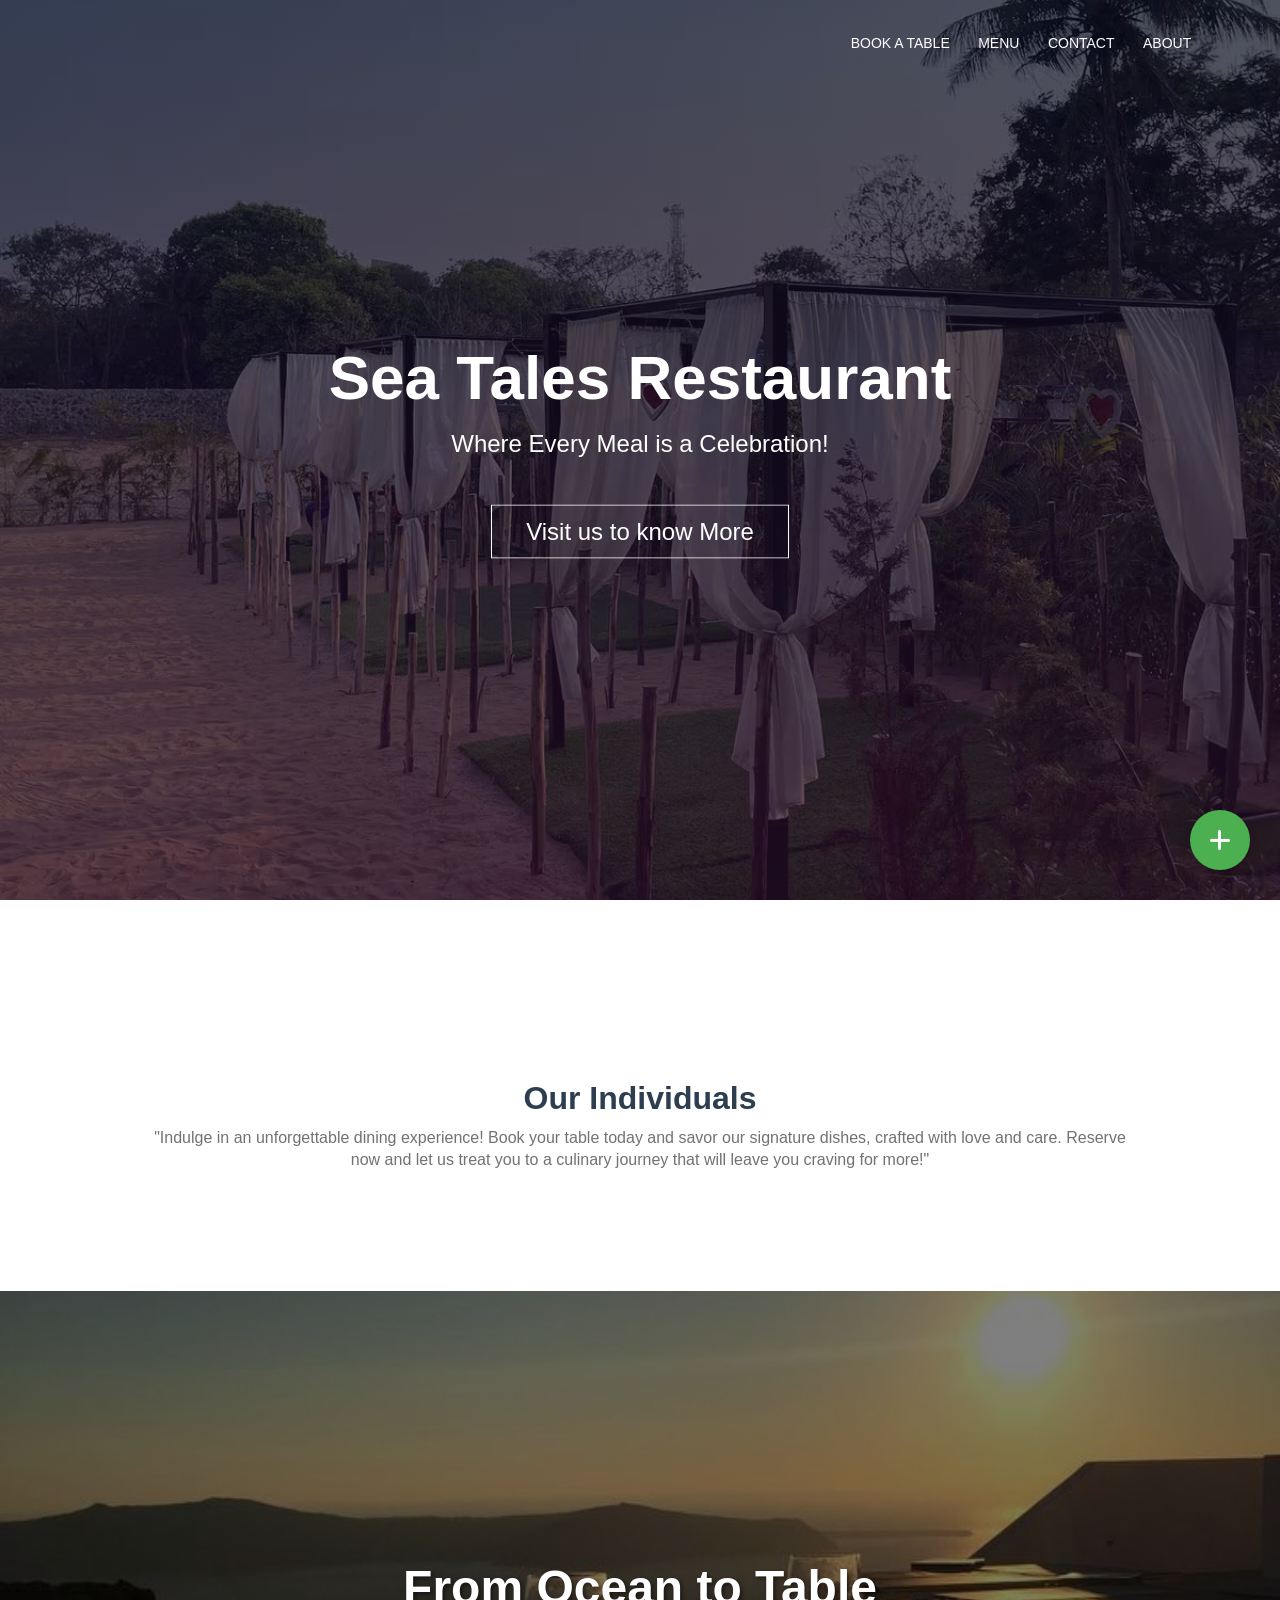
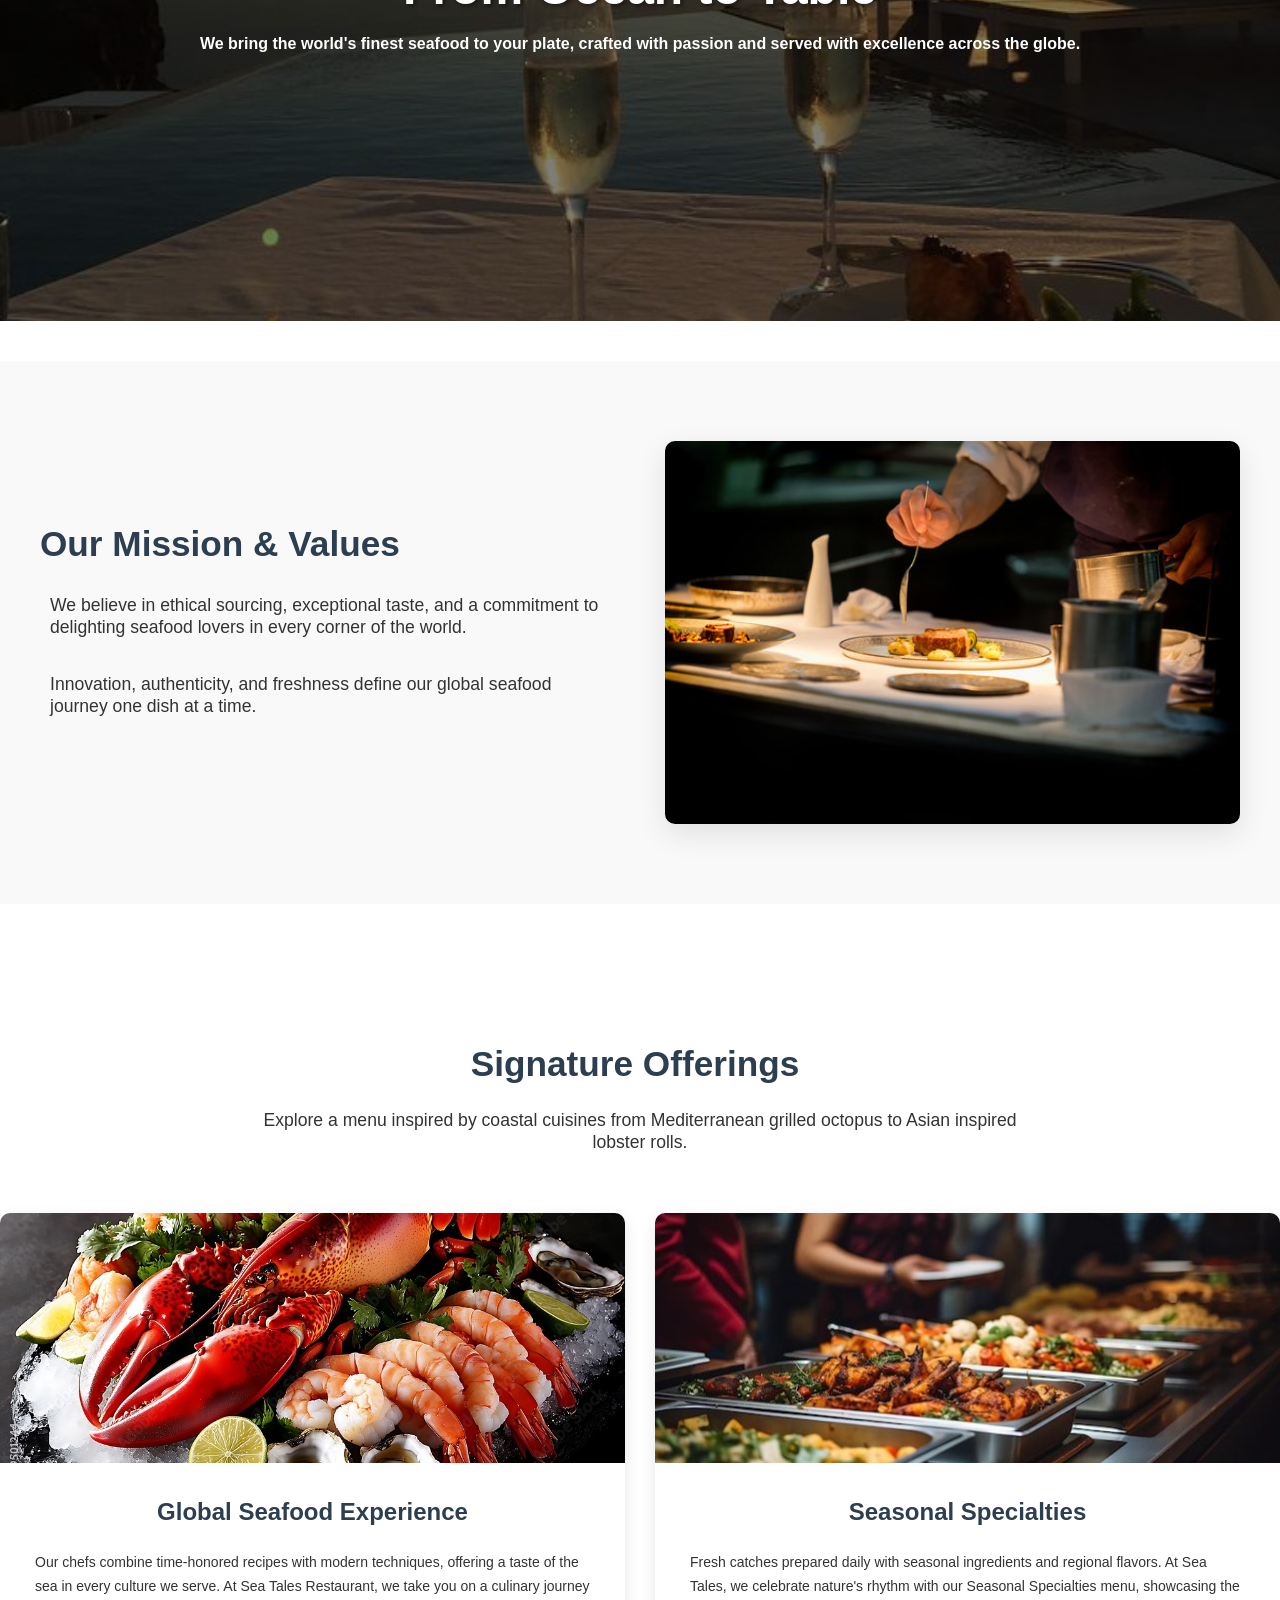
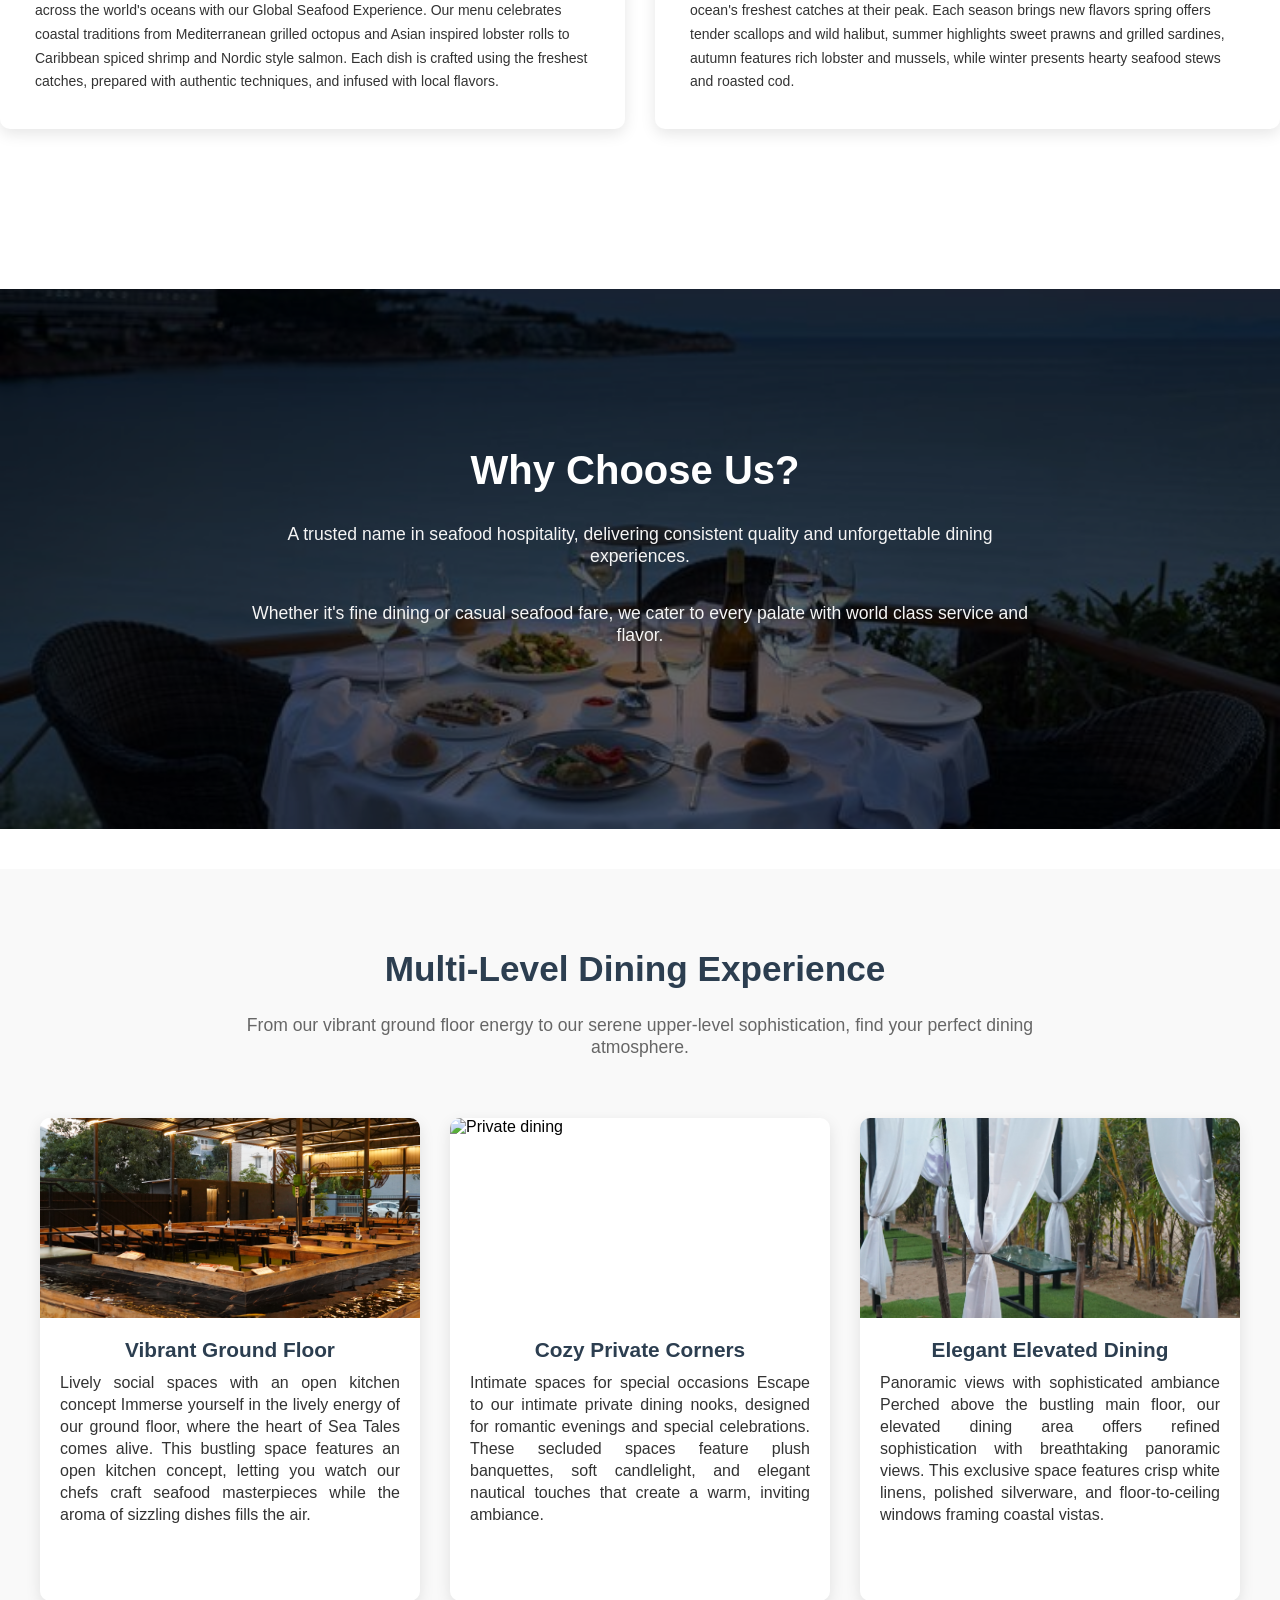
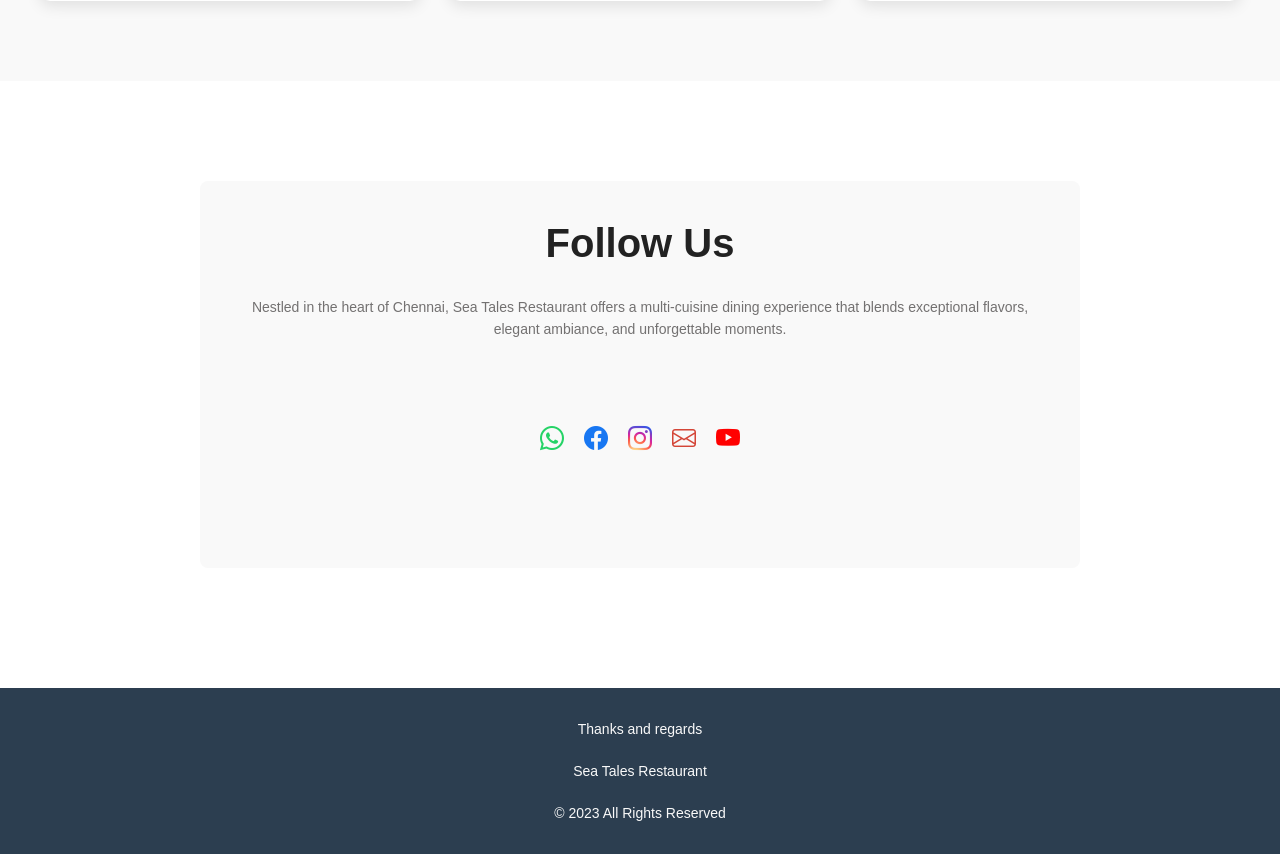
==== index.html @ 7fbe94d5 "Initial commit" ====
<!DOCTYPE html>
<html>

<head>
    <meta charset="UTF-8">
    <meta name="viewport" content="width=device-width, initial-scale=1.0">
    <meta name="Description" content="WE are providing a ">
    <title>Welcome to - Sea Tales Restaurant </title>
    <link rel="icon" href="images/logo.png">
    <link rel="stylesheet" href="style.css/style.css">
    <link rel="preconnect" href="https://fonts.googleapis.com">
    <link rel="preconnect" href="https://fonts.gstatic.com" crossorigin>
    <link rel="stylesheet" href="https://cdnjs.cloudflare.com/ajax/libs/font-awesome/6.4.0/css/all.min.css">
    <link
        href="https://fonts.googleapis.com/css2?family=Poppins:ital,wght@0,100;0,200;0,300;0,400;0,500;0,600;0,700;0,800;0,900;1,100;1,200;1,300;1,400;1,500;1,600;1,700;1,800;1,900&display=swap"
        rel="stylesheet">
    <link rel="stylesheet" href="https://cdn.jsdelivr.net/npm/bootstrap-icons@1.11.3/font/bootstrap-icons.min.css">

<style>
body {
    font-family: sans-serif;
    scroll-behavior: smooth;
    overflow-x: hidden;
    margin: 0;
    padding: 0;
}
.foot p {
    color: #f9f9f9;
}
.tester h1 {
    font-size: 2rem;
    color: #2c3e50;
}
.tester p {
    font-size: 1em;
    margin-bottom: 50px;
}

/* Wave divider styles */
.wave-divider {
    width: 100%;
    overflow: hidden;
    line-height: 0;
    transform: rotate(180deg);
}

.wave-divider svg {
    position: relative;
    display: block;
    width: calc(100% + 1.3px);
    height: 50px;
}

.wave-divider .shape-fill {
    fill: #FFFFFF;
}

.wave-divider-top {
    transform: rotate(0deg);
}

.wave-divider-bottom {
    transform: rotate(180deg);
}

/* Different wave styles */
.wave-1 {
    height: 80px;
}

.wave-1 svg {
    height: 80px;
}

.wave-2 {
    height: 60px;
}

.wave-2 svg {
    height: 60px;
}

.wave-3 {
    height: 40px;
}

.wave-3 svg {
    height: 40px;
}

/* Animation Classes */
.fade-in {
    opacity: 0;
    transform: translateY(20px);
    transition: opacity 0.6s ease-out, transform 0.6s ease-out;
}

.fade-in.appear {
    opacity: 1;
    transform: translateY(0);
}

.slide-in-left {
    opacity: 0;
    transform: translateX(-30px);
    transition: opacity 0.6s ease-out, transform 0.6s ease-out;
}

.slide-in-left.appear {
    opacity: 1;
    transform: translateX(0);
}

.slide-in-right {
    opacity: 0;
    transform: translateX(30px);
    transition: opacity 0.6s ease-out, transform 0.6s ease-out;
}

.slide-in-right.appear {
    opacity: 1;
    transform: translateX(0);
}

.zoom-in {
    opacity: 0;
    transform: scale(0.95);
    transition: opacity 0.6s ease-out, transform 0.6s ease-out;
}

.zoom-in.appear {
    opacity: 1;
    transform: scale(1);
}

/* Header Animation */
.text-box h1 {
    animation: fadeInDown 1s ease-out both;
}

.text-box p {
    animation: fadeInUp 1s ease-out 0.3s both;
}

.text-box .hero-btn {
    animation: fadeInUp 1s ease-out 0.6s both;
}

@keyframes fadeInDown {
    from {
        opacity: 0;
        transform: translateY(-30px);
    }
    to {
        opacity: 1;
        transform: translateY(0);
    }
}

@keyframes fadeInUp {
    from {
        opacity: 0;
        transform: translateY(30px);
    }
    to {
        opacity: 1;
        transform: translateY(0);
    }
}

/* Hover Effects */
.hero-btn {
    transition: all 0.3s ease;
}

.hero-btn:hover {
    transform: translateY(-3px);
    box-shadow: 0 10px 20px rgba(0,0,0,0.2);
}

.icon-container a i {
    transition: all 0.3s ease;
}

.icon-container a:hover i {
    transform: scale(1.2) translateY(-5px);
}

.level-card {
    transition: all 0.3s ease;
}

.level-card:hover {
    transform: translateY(-10px);
    box-shadow: 0 15px 30px rgba(0,0,0,0.1);
}

.signature-item {
    transition: all 0.3s ease;
}

.signature-item:hover {
    transform: scale(1.02);
}

/* FAB Button Animation */
.fab {
    animation: pulse 2s infinite;
}

@keyframes pulse {
    0% {
        transform: scale(1);
    }
    50% {
        transform: scale(1.1);
    }
    100% {
        transform: scale(1);
    }
}

/* Popup Animation */
.popup-overlay {
    animation: fadeIn 0.3s ease-out;
}

.popup-form {
    animation: slideInUp 0.4s ease-out;
}

@keyframes fadeIn {
    from { opacity: 0; }
    to { opacity: 1; }
}

@keyframes slideInUp {
    from {
        opacity: 0;
        transform: translateY(50px);
    }
    to {
        opacity: 1;
        transform: translateY(0);
    }
}

/* Navbar Animation */
.nav-links {
    transition: transform 0.4s ease-out;
}

/* Responsive Adjustments */
@media (max-width: 768px) {
    .fade-in, .slide-in-left, .slide-in-right, .zoom-in {
        transition: none;
        opacity: 1;
        transform: none;
    }
    
    .wave-divider, .wave-divider svg {
        height: 30px;
    }
}

</style>

</head>

<body>
    <section class="header">
        <nav>
            <a href="index.html"><img src="" alt=""></a>
            <div class="nav-links" id="navLinks">
                <div class="closebar" onclick="hideMenu()">
                    <i class="bi bi-x close"></i>
                </div>
                <ul class="sidebar">
                    <li><a href="./pakages.php">BOOK A TABLE</a></li>
                    <li><a href="./restuarant.html">MENU</a></li>
                    <li><a href="./contact.php">CONTACT</a></li>
                    <li><a href="./about.html">ABOUT</a></li>
                </ul>
            </div>
            <div class="hambar" onclick="showMenu()">
                <i class="bi bi-list ham"></i>
            </div>
        </nav>

        <div class="text-box">
            <h1>Sea Tales Restaurant</h1>
            <p>Where Every Meal is a Celebration!</p>
            <a href="./dining.html" class="hero-btn">Visit us to know More</a>
        </div>
    </section>

    <!-- Wave divider -->
    <div class="wave-divider wave-1">
        <svg data-name="Layer 1" xmlns="http://www.w3.org/2000/svg" viewBox="0 0 1200 120" preserveAspectRatio="none">
            <path d="M321.39,56.44c58-10.79,114.16-30.13,172-41.86,82.39-16.72,168.19-17.73,250.45-.39C823.78,31,906.67,72,985.66,92.83c70.05,18.48,146.53,26.09,214.34,3V0H0V27.35A600.21,600.21,0,0,0,321.39,56.44Z" class="shape-fill"></path>
        </svg>
    </div>

    <!-- ----------testimonials------- -->
    <section class="testimonials">
        <center>
            <div class="tester fade-in">
                <h1>Our Individuals</h1>
                <p>"Indulge in an unforgettable dining experience! Book your table today and savor our signature dishes,
                    crafted with love and care. Reserve now and let us treat you to a culinary journey that will leave you
                    craving for more!"</p>
            </div>
        </center>
    </section>

    <!-- Wave divider -->
    <div class="wave-divider wave-2 wave-divider-bottom">
        <svg data-name="Layer 1" xmlns="http://www.w3.org/2000/svg" viewBox="0 0 1200 120" preserveAspectRatio="none">
            <path d="M321.39,56.44c58-10.79,114.16-30.13,172-41.86,82.39-16.72,168.19-17.73,250.45-.39C823.78,31,906.67,72,985.66,92.83c70.05,18.48,146.53,26.09,214.34,3V0H0V27.35A600.21,600.21,0,0,0,321.39,56.44Z" class="shape-fill"></path>
        </svg>
    </div>

    <!-- Hero Section -->
    <section class="hero-section">
        <div class="hero-image zoom-in" style="background-image: url('./images/tabel1.jpg');">
            <div class="hero-overlay">
                <h1>From Ocean to Table</h1>
                <h4>We bring the world's finest seafood to your plate, crafted with passion and served with excellence
                    across the globe.</h4>
            </div>
        </div>
    </section>

    <!-- Wave divider -->
    <div class="wave-divider wave-3">
        <svg data-name="Layer 1" xmlns="http://www.w3.org/2000/svg" viewBox="0 0 1200 120" preserveAspectRatio="none">
            <path d="M0,0V46.29c47.79,22.2,103.59,32.17,158,28,70.36-5.37,136.33-33.31,206.8-37.5C438.64,32.43,512.34,53.67,583,72.05c69.27,18,138.3,24.88,209.4,13.08,36.15-6,69.85-17.84,104.45-29.34C989.49,25,1113-14.29,1200,52.47V0Z" opacity=".25" class="shape-fill"></path>
            <path d="M0,0V15.81C13,36.92,27.64,56.86,47.69,72.05,99.41,111.27,165,111,224.58,91.58c31.15-10.15,60.09-26.07,89.67-39.8,40.92-19,84.73-46,130.83-49.67,36.26-2.85,70.9,9.42,98.6,31.56,31.77,25.39,62.32,62,103.63,73,40.44,10.79,81.35-6.69,119.13-24.28s75.16-39,116.92-43.05c59.73-5.85,113.28,22.88,168.9,38.84,30.2,8.66,59,6.17,87.09-7.5,22.43-10.89,48-26.93,60.65-49.24V0Z" opacity=".5" class="shape-fill"></path>
            <path d="M0,0V5.63C149.93,59,314.09,71.32,475.83,42.57c43-7.64,84.23-20.12,127.61-26.46,59-8.63,112.48,12.24,165.56,35.4C827.93,77.22,886,95.24,951.2,90c86.53-7,172.46-45.71,248.8-84.81V0Z" class="shape-fill"></path>
        </svg>
    </div>

    <!-- Mission Section -->
    <section class="mission-section">
        <div class="container">
            <div class="mission-content slide-in-left">
                <h2>Our Mission & Values</h2>
                <p>We believe in ethical sourcing, exceptional taste, and a commitment to delighting seafood lovers in
                    every corner of the world.</p>
                <p>Innovation, authenticity, and freshness define our global seafood journey one dish at a time.</p>
            </div>
            <div class="mission-image slide-in-right">
                <img src="./images/chef.jpg" alt="Our chefs preparing seafood">
            </div>
        </div>
    </section>

    <!-- Wave divider -->
    <div class="wave-divider wave-2 wave-divider-bottom">
        <svg data-name="Layer 1" xmlns="http://www.w3.org/2000/svg" viewBox="0 0 1200 120" preserveAspectRatio="none">
            <path d="M985.66,92.83C906.67,72,823.78,31,743.84,14.19c-82.26-17.34-168.06-16.33-250.45.39-57.84,11.73-114,31.07-172,41.86A600.21,600.21,0,0,1,0,27.35V120H1200V95.8C1132.19,118.92,1055.71,111.31,985.66,92.83Z" class="shape-fill"></path>
        </svg>
    </div>

    <!-- Signature Offerings -->
    <section class="signature-section">
        <div class="section-header fade-in">
            <h2>Signature Offerings</h2>
            <p>Explore a menu inspired by coastal cuisines from Mediterranean grilled octopus to Asian inspired lobster
                rolls.</p>
        </div>
        <div class="signature-grid">
            <div class="signature-item fade-in">
                <div class="food-image" style="background-image: url('./images/globalseafood.jpg');"></div>
                <div class="food-desc">
                    <h3>Global Seafood Experience</h3>
                    <p>Our chefs combine time-honored recipes with modern techniques, offering a taste of the sea in
                        every culture we serve.
                        At Sea Tales Restaurant, we take you on a culinary journey across the world's oceans with our
                        Global Seafood Experience. Our menu celebrates coastal traditions from Mediterranean grilled
                        octopus and Asian inspired lobster rolls to Caribbean spiced shrimp and Nordic style salmon.
                        Each dish is crafted using the freshest catches, prepared with authentic techniques, and infused
                        with local flavors.</p>
                </div>
            </div>
            <div class="signature-item fade-in">
                <div class="food-image" style="background-image: url('./images/sessionfood.jpeg');"></div>
                <div class="food-desc">
                    <h3>Seasonal Specialties</h3>
                    <p>Fresh catches prepared daily with seasonal ingredients and regional flavors.
                        At Sea Tales, we celebrate nature's rhythm with our Seasonal Specialties menu, showcasing the
                        ocean's freshest catches at their peak. Each season brings new flavors spring offers tender
                        scallops and wild halibut, summer highlights sweet prawns and grilled sardines, autumn features
                        rich lobster and mussels, while winter presents hearty seafood stews and roasted cod.</p>
                </div>
            </div>
        </div>
    </section>

    <!-- Wave divider -->
    <div class="wave-divider wave-1">
        <svg data-name="Layer 1" xmlns="http://www.w3.org/2000/svg" viewBox="0 0 1200 120" preserveAspectRatio="none">
            <path d="M0,0V46.29c47.79,22.2,103.59,32.17,158,28,70.36-5.37,136.33-33.31,206.8-37.5C438.64,32.43,512.34,53.67,583,72.05c69.27,18,138.3,24.88,209.4,13.08,36.15-6,69.85-17.84,104.45-29.34C989.49,25,1113-14.29,1200,52.47V0Z" opacity=".25" class="shape-fill"></path>
            <path d="M0,0V15.81C13,36.92,27.64,56.86,47.69,72.05,99.41,111.27,165,111,224.58,91.58c31.15-10.15,60.09-26.07,89.67-39.8,40.92-19,84.73-46,130.83-49.67,36.26-2.85,70.9,9.42,98.6,31.56,31.77,25.39,62.32,62,103.63,73,40.44,10.79,81.35-6.69,119.13-24.28s75.16-39,116.92-43.05c59.73-5.85,113.28,22.88,168.9,38.84,30.2,8.66,59,6.17,87.09-7.5,22.43-10.89,48-26.93,60.65-49.24V0Z" opacity=".5" class="shape-fill"></path>
            <path d="M0,0V5.63C149.93,59,314.09,71.32,475.83,42.57c43-7.64,84.23-20.12,127.61-26.46,59-8.63,112.48,12.24,165.56,35.4C827.93,77.22,886,95.24,951.2,90c86.53-7,172.46-45.71,248.8-84.81V0Z" class="shape-fill"></path>
        </svg>
    </div>

    <!-- Why Choose Us -->
    <section class="why-choose-us">
        <div class="choose-image zoom-in" style="background-image: url('./images/oceanview.jpg');">
            <div class="choose-overlay">
                <h2>Why Choose Us?</h2>
                <p>A trusted name in seafood hospitality, delivering consistent quality and unforgettable dining
                    experiences.</p>
                <p>Whether it's fine dining or casual seafood fare, we cater to every palate with world class service
                    and flavor.</p>
            </div>
        </div>
    </section>

    <!-- Wave divider -->
    <div class="wave-divider wave-3 wave-divider-bottom">
        <svg data-name="Layer 1" xmlns="http://www.w3.org/2000/svg" viewBox="0 0 1200 120" preserveAspectRatio="none">
            <path d="M321.39,56.44c58-10.79,114.16-30.13,172-41.86,82.39-16.72,168.19-17.73,250.45-.39C823.78,31,906.67,72,985.66,92.83c70.05,18.48,146.53,26.09,214.34,3V0H0V27.35A600.21,600.21,0,0,0,321.39,56.44Z" class="shape-fill"></path>
        </svg>
    </div>

    <!-- Multi-Level Appeal -->
    <section class="multi-level">
        <div class="container">
            <h2 class="fade-in">Multi-Level Dining Experience</h2>
            <p class="fade-in">From our vibrant ground floor energy to our serene upper-level sophistication, find your perfect dining
                atmosphere.</p>

            <div class="level-grid">
                <div class="level-card fade-in">
                    <img src="./images/DKP00049.JPG" alt="Ground floor dining">
                    <h3>Vibrant Ground Floor</h3>
                    <p>Lively social spaces with an open kitchen concept
                        Immerse yourself in the lively energy of our ground floor, where the heart of Sea Tales comes
                        alive. This bustling space features an open kitchen concept, letting you watch our chefs craft
                        seafood masterpieces while the aroma of sizzling dishes fills the air.</p>
                </div>
                <div class="level-card fade-in">
                    <img src="./images/DKP00024.JPG" alt="Private dining">
                    <h3>Cozy Private Corners</h3>
                    <p>Intimate spaces for special occasions Escape to our intimate private dining nooks, designed for
                        romantic evenings and special celebrations. These secluded spaces feature plush banquettes, soft
                        candlelight, and elegant nautical touches that create a warm, inviting ambiance.</p>
                </div>
                <div class="level-card fade-in">
                    <img src="./images/openspace.JPG" alt="open  dining">
                    <h3>Elegant Elevated Dining</h3>
                    <p>Panoramic views with sophisticated ambiance Perched above the bustling main floor, our elevated
                        dining area offers refined sophistication with breathtaking panoramic views. This exclusive
                        space features crisp white linens, polished silverware, and floor-to-ceiling windows framing
                        coastal vistas.</p>
                </div>
            </div>
        </div>
    </section>

    <!-- Wave divider -->
    <div class="wave-divider wave-2">
        <svg data-name="Layer 1" xmlns="http://www.w3.org/2000/svg" viewBox="0 0 1200 120" preserveAspectRatio="none">
            <path d="M0,0V46.29c47.79,22.2,103.59,32.17,158,28,70.36-5.37,136.33-33.31,206.8-37.5C438.64,32.43,512.34,53.67,583,72.05c69.27,18,138.3,24.88,209.4,13.08,36.15-6,69.85-17.84,104.45-29.34C989.49,25,1113-14.29,1200,52.47V0Z" opacity=".25" class="shape-fill"></path>
            <path d="M0,0V15.81C13,36.92,27.64,56.86,47.69,72.05,99.41,111.27,165,111,224.58,91.58c31.15-10.15,60.09-26.07,89.67-39.8,40.92-19,84.73-46,130.83-49.67,36.26-2.85,70.9,9.42,98.6,31.56,31.77,25.39,62.32,62,103.63,73,40.44,10.79,81.35-6.69,119.13-24.28s75.16-39,116.92-43.05c59.73-5.85,113.28,22.88,168.9,38.84,30.2,8.66,59,6.17,87.09-7.5,22.43-10.89,48-26.93,60.65-49.24V0Z" opacity=".5" class="shape-fill"></path>
            <path d="M0,0V5.63C149.93,59,314.09,71.32,475.83,42.57c43-7.64,84.23-20.12,127.61-26.46,59-8.63,112.48,12.24,165.56,35.4C827.93,77.22,886,95.24,951.2,90c86.53-7,172.46-45.71,248.8-84.81V0Z" class="shape-fill"></path>
        </svg>
    </div>

    <section class="ABOUT">
        <center>
            <h1 class="fade-in">Follow Us</h1>
            <p class="fade-in">
                Nestled in the heart of Chennai, Sea Tales Restaurant offers a multi-cuisine dining experience that
                blends exceptional flavors, elegant ambiance, and unforgettable moments.
            </p>
        </center>
        <div class="bootstrap-icons">
            <div class="icon-container">
                <a href="https://wa.me/9043424243" target="_blank"> <i class="bi bi-whatsapp"></i></a>
                <a href="https://www.facebook.com/people/Sea-Tales-Restaurant/100089425352549/" target="_blank"> <i
                        class="bi bi-facebook"></i></a>
                <a href="https://www.instagram.com/sea_tales_restaurant?igsh=NTc4MTIwNjQ2YQ==" target="_blank"><i
                        class="bi bi-instagram"></i></a>
                <a href="seatalesrestaurant@gmail.com" target="_blank"> <i class="bi bi-envelope"></i></a>
                <a href="https://www.youtube.com/channel/UCD4HE02WWjtUpHycunIROyw" target="_blank"><i
                        class="bi bi-youtube"></i></a>
            </div>
        </div>
    </section>

    <!-- Wave divider -->
    <div class="wave-divider wave-1 wave-divider-bottom">
        <svg data-name="Layer 1" xmlns="http://www.w3.org/2000/svg" viewBox="0 0 1200 120" preserveAspectRatio="none">
            <path d="M985.66,92.83C906.67,72,823.78,31,743.84,14.19c-82.26-17.34-168.06-16.33-250.45.39-57.84,11.73-114,31.07-172,41.86A600.21,600.21,0,0,1,0,27.35V120H1200V95.8C1132.19,118.92,1055.71,111.31,985.66,92.83Z" class="shape-fill"></path>
        </svg>
    </div>

    <!-- ------popup display---- -->
    <button class="fab" id="fabBtn">
        <i class="fas fa-plus"></i>
    </button>

    <div class="popup-overlay" id="popupOverlay">
        <div class="popup-form">
            <span class="close-btn">&times;</span>
            <h2>Contact Us</h2>
            <form>
                <div class="form-group">
                    <label for="name">Name:</label>
                    <input type="text" id="name" required>
                </div>
                <div class="form-group">
                    <label for="email">Email:</label>
                    <input type="email" id="email" required>
                </div>
                <div class="form-group">
                    <label for="message">Message:</label>
                    <textarea id="message" rows="4" required></textarea>
                </div>
                <button type="submit" class="submit-btn">Submit</button>
            </form>
        </div>
    </div>

    <div class="foot">
        <footer>
            <p>Thanks and regards</p>
            <p>Sea Tales Restaurant</p>
            <p>© 2023 All Rights Reserved</p>
        </footer>
    </div>

    <!-- ------javaScript for Toggle Menu and Animations------->
    <script src="./html.js"></script>
    <script>
        // Intersection Observer for scroll animations
        const observerOptions = {
            threshold: 0.1
        };

        const observer = new IntersectionObserver((entries) => {
            entries.forEach(entry => {
                if (entry.isIntersecting) {
                    entry.target.classList.add('appear');
                    observer.unobserve(entry.target);
                }
            });
        }, observerOptions);

        // Observe all elements with animation classes
        document.querySelectorAll('.fade-in, .slide-in-left, .slide-in-right, .zoom-in').forEach(el => {
            observer.observe(el);
        });

        // FAB Button functionality
        const fabBtn = document.getElementById('fabBtn');
        const popupOverlay = document.getElementById('popupOverlay');
        const closeBtn = document.querySelector('.close-btn');

        fabBtn.addEventListener('click', () => {
            popupOverlay.style.display = 'flex';
        });

        closeBtn.addEventListener('click', () => {
            popupOverlay.style.display = 'none';
        });

        popupOverlay.addEventListener('click', (e) => {
            if (e.target === popupOverlay) {
                popupOverlay.style.display = 'none';
            }
        });

        // Toggle Menu functions
        function showMenu() {
            const navLinks = document.getElementById('navLinks');
            navLinks.style.transform = 'translateX(0)';
        }

        function hideMenu() {
            const navLinks = document.getElementById('navLinks');
            navLinks.style.transform = 'translateX(100%)';
        }
    </script>
</body>
</html>
---- style.css/style.css ----
* {
  margin: 0;
  padding: 0;
}
body {
  font-family: sans-serif;
}
.header {
  min-height: 100vh;
  width: 100%;
  background-image: linear-gradient(rgba(4, 9, 30, 0.7), rgba(39, 13, 42, 0.7)),
    url(images/front.png);
  background-position: center;
  background-size: cover;
  position: relative;
}

nav {
  display: flex;
  padding: 2% 6%;
  justify-content: space-between;
  align-items: center;
}
nav img {
  width: 150px;
}
.nav-links {
  flex: 1;
  text-align: right;
}
.nav-links ul li {
  list-style: none;
  display: inline-block;
  padding: 8px 12px;
  position: relative;
}
.nav-links ul li a {
  color: #fffdfd;
  text-decoration: none;
  font-size: 14px;
  font-weight: 500;
}
.nav-links ul li::after {
  content: "";
  width: 0%;
  height: 2px;
  background: #f44336;
  display: block;
  margin: auto;
  transition: 0.5s;
}
.nav-links ul li:hover::after {
  width: 100%;
}
.text-box {
  width: 90%;
  color: #fff;
  position: absolute;
  top: 50%;
  left: 50%;
  transform: translate(-50%, -50%);
  text-align: center;
}
.text-box h1 {
  font-size: 62px;
}
.text-box p {
  margin: 10px 0 40px;
  font-size: 24px;
  color: #fff;
}
.hero-btn {
  display: inline-block;
  text-decoration: none;
  color: #fff;
  border: 1px solid#fff;
  padding: 12px 34px;
  font-size: 24px;
  background: transparent;
  position: relative;
  cursor: pointer;
}
.hero-btn:hover {
  background: #f44336;
  transition: 1s;
}

nav .bi {
  display: none;
}

@media (max-width: 700px) {
  .text-box h1 {
    font-size: 35px;
  }

  /* .text-box a:hover {
    background-color: #f44336; */
  /* } */
  .nav-links ul li {
    display: block;
  }

  .nav-links {
    position: absolute;
    background: #f44336;
    height: 100vh;
    width: 200px;
    top: 0;
    right: -10px;
    text-align: left;
    z-index: 2;
    transition: right 0.5s ease-in-out;
  }
  nav .bi {
    display: block;
    color: #fff;
    margin: 10px;
    font-size: 22px;
    cursor: pointer;
  }
  .nav-links ul li {
    padding: 20px;
  }
  .closebar {
    width: 20px;
  }
  .close {
    transition: 0.1s;
    font-size: 30px;

    display: block;
    width: 100px;
  }

  .ham {
    display: block;
    color: #fff;
    margin: 20px;
    font-size: 25px;
    cursor: pointer;
    transition: 1s;
  }
  .hambar {
    display: block;

    transition: 3s ease-in-out;
  }
}

/* -------Restaurant------ */

.Restaurant {
  width: 80%;
  margin: auto;
  text-align: center;
  padding-top: 100px;
}
h1 {
  font-size: 36;
  font-weight: 600;
}
p {
  color: #737171;
  font-size: 14px;
  font-weight: 300;
  line-height: 22px;
  padding: 10px;
}
.row {
  margin-top: 5%;
  display: flex;
  justify-content: space-between;
}
.row1 {
  margin-top: 5%;
  display: flex;
  justify-content: center;
  gap: 35px;
}

.Restaurant-col {
  flex-basis: 31%;
  background: #dae9e2;
  border-radius: 10px;
  margin-bottom: 5%;
  padding: 20px 12px;
  box-sizing: border-box;
  transition: 0.5s;
}
h3 {
  text-align: center;
  font-weight: 600;
  margin: 10px 0;
}
.Restaurant-col:hover {
  box-shadow: 0 0 20px rgba(0, 0, 0, 2);
}
@media (max-width: 700px) {
  .row {
    flex-direction: column;
  }
  .row1 {
    flex-direction: column;
  }
}

/* ----------Menu------  */
.Menu {
  width: 80%;
  margin: auto;
  text-align: center;
  padding-top: 50px;
}
.row {
  margin-top: 5%;
  display: flex;
  justify-content: space-between;
}
.Menu-col-1 {
  flex-basis: 31%;
  background: #dae9e2;
  border-radius: 10px;
  margin-bottom: 5%;
  padding: 20px 12px;
  box-sizing: border-box;
  transition: 0.5s;
}
h3 {
  text-align: center;
  font-weight: 600;
  margin: 10px 0;
}
.Menu-col-1:hover {
  box-shadow: 0 0 20px rgba(0, 0, 0, 2);
}
.Menu-col {
  flex-basis: 26%;
  border-radius: 10px;
  margin-bottom: 30px;
  position: relative;
  overflow: hidden;
}

.Menu-col img {
  width: 100%;
  display: block;
}
.layer {
  background: transparent;
  height: 70%;
  width: 70%;
  gap: 40px;
  position: absolute;
  top: 0;
  left: 0;
  transition: 0.5s;
}

.layer h3 {
  width: 100%;
  font-weight: 500;
  color: #e4eff0af;
  font-size: 26px;
  bottom: 0;
  left: 50%;
  transform: translateX(-50%);
  position: absolute;
  opacity: 0;
}
.layer:hover h3 {
  bottom: 49%;
  opacity: 1;
}

/* ------testimonials---- */
.testimonials {
  width: 80%;
  margin: auto;
  padding-top: 100px;
}
.Container img {
  width: 400px;
  height: 550px;
}
.Container {
  display: flex;

  flex-wrap: wrap;
  flex-basis: 50%;
}
.Container div {
  width: 450px;
  color: black;
  margin: 15px auto;
}
div h2 {
  padding-right: 10px;
}
.div :hover {
  box-shadow: 0 0 20px rgba(0, 0, 0, 2);
}
.Container {
  flex-basis: 31%;
  background: #ebf1ee;
  border-radius: 10px;
  margin-bottom: 5%;
  padding: 20px 12px;
  box-sizing: border-box;
  transition: 0.5s;
}


/* -------about----- */

.sub-header {
  min-height: 50vh;
  width: 100%;
  background-image: linear-gradient(rgba(4, 9, 30, 0), rgba(108, 42, 42, 0)),
    url(images/abt123.jpg);
  background-position: center;
  background-size: cover;
  position: relative;
  text-align: center;
  color: #fff;
}
.Table-col img {
  width: 85%;
}
.sub-header h1 {
  margin: 100px;
}

/* ---------dining- */
.sub-header1 {
  min-height: 50vh;
  width: 100%;
  background-image: linear-gradient(
      rgba(30, 4, 4, 0.059),
      rgba(106, 34, 34, 0.322)
    ),
    url(images/fish.jpg);
  background-position: center;
  background-size: cover;
  position: relative;
}
.sub-header1 h1 {
  margin: 100px;
}

/* ---menu- */

.sub1-header {
  min-height: 50vh;
  width: 100%;
  background-image: linear-gradient(
      rgba(30, 41, 88, 0.363),
      rgba(215, 69, 69, 0.264)
    ),
    url(images/nonveg.jpg);
  background-position: center;
  background-size: cover;
  position: relative;
  text-align: center;
  color: #fff;
}
.sub1-header h1 {
  margin: 100px;
}

/* -----CONTACT- */

.header3 {
  min-height: 50vh;
  width: 100%;
  background-image: linear-gradient(rgba(4, 9, 30, 0.7), rgba(59, 15, 69, 0.7)),
    url(images/contact1.jpg);
  background-position: center;
  background-size: cover;
  position: relative;
  text-align: center;
  color: #fff;
}
.header3 h1 {
  margin: 100px;
}

/* /* ----contact us--- */

/* Contact Info Styling */
.contact-info {
  background-size: contain;
  margin-top: 70px;
  margin-left: 20px;
  margin-bottom: 30px;
  line-height: 1.6;
}

.contact-info a {
  color: #333;
  text-decoration: none;
  transition: color 0.3s;
}

.contact-info a:hover {
  color: #2d9da9; /* Sea Tales brand color */
}
.contact-item {
  margin-top: 25px;
}
.contact-info i {
  margin-right: 10px;
  color: #2d9da9;
  width: 20px;
  text-align: center;
}

.hours,
.email-text {
  display: block;
  margin-left: 30px;
  color: #666;
  font-size: 0.9em;
}

/* -------table----- */
Table {
  width: 80%;
  margin: auto;
  padding-top: 80px;
  padding-bottom: 50px;
}
.Table-col {
  flex-basis: 48%;
  padding: 30px 2px;
}
.Table-col img {
  width: 100%;
  max-width: 600px;
  height: auto;
}
.Table-col h1 {
  padding-top: 0;
}
.Table-col p {
  padding: 15px 0 25;
}
.red-btn {
  border: 1px solid #f44336;
  background: transparent;
  color: #f44336;
}
.red-btn:hover {
  color: #fff;
}
.ABOUT {
  font-family: "Helvetica Neue", sans-serif;
  max-width: 800px;
  margin: 40px auto;
  padding: 40px;
  text-align: center;
  background: #f9f9f9;
  border-radius: 8px;
  position: relative; /* For icon positioning */
}

.ABOUT h1 {
  font-size: 2.5rem;
  margin-bottom: 20px;
  color: #222;
}

/* Down icon using Font Awesome */
.bootstrap-icons {
  margin-top: 30px;
  color: #777;
  font-size: 1.5rem;
  animation: bounce 2s infinite; /* Optional bounce effect */
}
.bootstrap-icons {
  margin: 30px auto;
  padding: 15px;
}

@keyframes bounce {
  0%,
  20%,
  50%,
  80%,
  100% {
    transform: translateY(0);
  }
  40% {
    transform: translateY(-10px);
  }
  60% {
    transform: translateY(-5px);
  }
}
.icon-container {
  display: flex;
  gap: 20px; /* Uniform gap between all icons */
  justify-content: center; /* Align icons horizontally */
  margin: 30px 0; /* Outer spacing */
}

.icon {
  width: 66px;
  height: 60px;
  /* Add icon styles (background-image, color, etc.) */
}
.icon-container {
  display: flex;
  gap: 20px;
  justify-content: center;
}

.icon {
  background: #f5a623; /* Gold (sunset) */
  color: white;
  width: 40px;
  height: 40px;
  border-radius: 50%;
  display: grid;
  place-items: center;
  font-size: 1.2rem;
}
.bi-whatsapp {
  color: #25d366 !important; /* WhatsApp green */
}
.bi-instagram {
  background: radial-gradient(
    circle at 30% 107%,
    #fdf497 0%,
    #fdf497 5%,
    #fd5949 45%,
    #d6249f 60%,
    #285aeb 90%
  );
  -webkit-background-clip: text;
  background-clip: text;
  color: transparent !important;
}
.bi-facebook {
  color: #1877f2 !important; /* Facebook's official blue */
}
.bi-youtube {
  color: #ff0000 !important;
}
.bi-envelope {
  color: #d44638 !important; /* Gmail's official red color */
}
/* -------pakkages  */
.header1 {
  min-height: 50vh;
  width: 100%;
  background: linear-gradient(rgba(0, 0, 0, 0.7), rgba(0, 0, 0, 0.7)),
    url("https://images.unsplash.com/photo-1517248135467-4c7edcad34c4");
  background-position: center;
  background-size: cover;
  position: relative;
  text-align: center;
  color: #fff;
}
/* <!-- ------popup display---- --> */
/* Floating Action Button */
.fab {
  position: fixed;
  bottom: 30px;
  right: 30px;
  width: 60px;
  height: 60px;
  border-radius: 50%;
  background: #4caf50;
  color: white;
  border: none;
  font-size: 24px;
  cursor: pointer;
  box-shadow: 0 4px 8px rgba(0, 0, 0, 0.2);
  transition: all 0.3s ease;
  z-index: 100;
}

.fab:hover {
  background: #45a049;
  transform: scale(1.1);
}

/* Popup Overlay */
.popup-overlay {
  position: fixed;
  top: 0;
  left: 0;
  width: 100%;
  height: 100%;
  background: rgba(0, 0, 0, 0.7);
  display: flex;
  justify-content: center;
  align-items: center;
  opacity: 0;
  visibility: hidden;
  transition: all 0.3s ease;
  z-index: 1000;
}

.popup-overlay.active {
  opacity: 1;
  visibility: visible;
}

/* Popup Form */
.popup-form {
  background: white;
  padding: 30px;
  border-radius: 10px;
  width: 90%;
  max-width: 500px;
  transform: translateY(20px);
  transition: transform 0.3s ease;
  position: relative;
}

.popup-overlay.active .popup-form {
  transform: translateY(0);
}

.close-btn {
  position: absolute;
  top: 15px;
  right: 15px;
  font-size: 24px;
  cursor: pointer;
  color: #888;
}

.close-btn:hover {
  color: #333;
}

/* Form Styling */
.popup-form h2 {
  margin-bottom: 20px;
  color: #333;
}

.form-group {
  margin-bottom: 20px;
}

.form-group label {
  display: block;
  margin-bottom: 8px;
  font-weight: 600;
}

.form-group input,
.form-group textarea {
  width: 100%;
  padding: 10px;
  border: 1px solid #ddd;
  border-radius: 5px;
  font-size: 16px;
}

.form-group textarea {
  resize: vertical;
}

.submit-btn {
  background: #4caf50;
  color: white;
  border: none;
  padding: 12px 20px;
  border-radius: 5px;
  cursor: pointer;
  font-size: 16px;
  width: 100%;
  transition: background 0.3s;
}

.submit-btn:hover {
  background: #45a049;
}
/* about front pagges ------- */

/* Global Styles */

.first {
  color: #333;
  line-height: 1.6;
}

.container {
  max-width: 1200px;
  margin: 0 auto;
  padding: 0 20px;
}

/* Hero Section */
.hero-section {
  position: relative;
  height: 70vh;
  font-family: sans-serif;
}

.hero-image {
  height: 100%;
  width: 100%;
  background-size: cover;
  background-position: center;
  position: relative;
}

.hero-overlay {
  position: absolute;
  top: 0;
  left: 0;
  right: 0;
  bottom: 0;
  background: rgba(0, 0, 0, 0.5);
  display: flex;
  flex-direction: column;
  justify-content: center;
  align-items: center;
  text-align: center;
  color: white;
  padding: 0 20px;
}

.hero-overlay h1 {
  font-size: 3rem;
  margin-bottom: 20px;
  text-shadow: 2px 2px 4px rgba(0, 0, 0, 0.5);
}

.hero-overlay p {
  color: whitesmoke;
  font-size: 1.8rem;
  max-width: 800px;
  text-shadow: 1px 1px 2px rgba(0, 0, 0, 0.5);
}

/* Mission Section */
.mission-section {
  padding: 80px 0;
  background: #f9f9f9;
  font-family: sans-serif;
}

.mission-section .container {
  display: flex;
  align-items: center;
  gap: 50px;
}

.mission-content {
  flex: 1;
}

.mission-content h2 {
  font-size: 2.2rem;
  color: #2c3e50;
  margin-bottom: 20px;
}

.mission-content p {
  margin-bottom: 15px;
  font-size: 1.1rem;
  color: #333;
}

.mission-image {
  flex: 1;
  border-radius: 10px;
  overflow: hidden;
  box-shadow: 0 10px 30px rgba(0, 0, 0, 0.1);
}

.mission-image img {
  width: 100%;
  height: auto;
  display: block;
  transition: transform 0.5s ease;
}

.mission-image:hover img {
  transform: scale(1.05);
}

/* Signature Offerings */
.signature-section {
  padding: 80px 0;
  background: white;
  font-family: sans-serif;
}

.section-header {
  text-align: center;
  max-width: 800px;
  margin: 0 auto 50px;
}

.section-header h2 {
  font-size: 2.2rem;
  color: #2c3e50;
  margin-bottom: 15px;
}

.section-header p {
  color: #333;
  font-size: 1.1rem;
}

.signature-grid {
  display: grid;
  grid-template-columns: repeat(auto-fit, minmax(350px, 1fr));
  gap: 30px;
}

.signature-item {
  background: white;
  border-radius: 10px;
  overflow: hidden;
  box-shadow: 0 5px 15px rgba(0, 0, 0, 0.1);
  transition: transform 0.3s ease;
}

.signature-item:hover {
  transform: translateY(-10px);
}

.food-image {
  height: 250px;
  background-size: cover;
  background-position: center;
}

.food-desc {
  padding: 25px;
}

.food-desc h3 {
  font-size: 1.5rem;
  color: #2c3e50;
  margin-bottom: 15px;
}

.food-desc p {
  color: #333;
  line-height: 1.7;
}

/* Why Choose Us */
.why-choose-us {
  height: 60vh;
  position: relative;
}

.choose-image {
  height: 100%;
  width: 100%;
  background-size: cover;
  background-position: center;
  position: relative;
}

.choose-overlay {
  position: absolute;
  top: 0;
  left: 0;
  right: 0;
  bottom: 0;
  background: rgba(0, 0, 0, 0.6);
  display: flex;
  flex-direction: column;
  justify-content: center;
  align-items: center;
  text-align: center;
  color: white;
  padding: 0 20px;
}

.choose-overlay h2 {
  font-size: 2.5rem;
  margin-bottom: 20px;
}

.choose-overlay p {
  color: whitesmoke;
  max-width: 800px;
  margin-bottom: 15px;
  font-size: 1.1rem;
}

/* Multi-Level Appeal */
.multi-level {
  padding: 80px 0;
  background: #f9f9f9;
  text-align: center;
  font-family: sans-serif;
}

.multi-level h2 {
  font-size: 2.2rem;
  color: #2c3e50;
  margin-bottom: 15px;
  font-family: sans-serif;
}

.multi-level p {
  color: #666;
  font-size: 1.1rem;
  max-width: 800px;
  margin: 0 auto 50px;
  font-family: sans-serif;
}

.level-grid {
  display: grid;
  grid-template-columns: repeat(auto-fit, minmax(300px, 1fr));
  gap: 30px;
  margin-top: 50px;
}

.level-card {
  background: white;
  border-radius: 10px;
  overflow: hidden;
  box-shadow: 0 5px 15px rgba(0, 0, 0, 0.1);
  transition: transform 0.3s ease;
  text-align: justify;
  font-family: sans-serif;
}

.level-card:hover {
  transform: translateY(-10px);
}

.level-card img {
  width: 100%;
  height: 200px;
  object-fit: cover;
  display: block;
}

.level-card h3 {
  font-size: 1.3rem;
  color: #2c3e50;
  margin: 20px 0 10px;
  padding: 0 20px;
  font-family: sans-serif;
}

.level-card p {
  color: #333;
  padding: 0 20px 25px;
  font-size: 1rem;
  font-family: sans-serif;
}

/* Footer */
footer {
  background: #2c3e50;
  color: white;
  text-align: center;
  padding: 20px;
  font-size: 0.9rem;
  font-family: sans-serif;
}


/* Responsive Design */
@media (max-width: 768px) {
  .mission-section .container {
    flex-direction: column;
  }

  .hero-overlay h1 {
    font-size: 2.2rem;
  }

  .hero-section,
  .why-choose-us {
    height: 50vh;
    font-family: sans-serif;
  }
}

@media (max-width: 480px) {
  .hero-overlay h1 {
    font-size: 1.8rem;
  }

  .hero-overlay p,
  .choose-overlay p {
    font-size: 1rem;
  }

  .signature-grid,
  .level-grid {
    grid-template-columns: 1fr;
  }
}
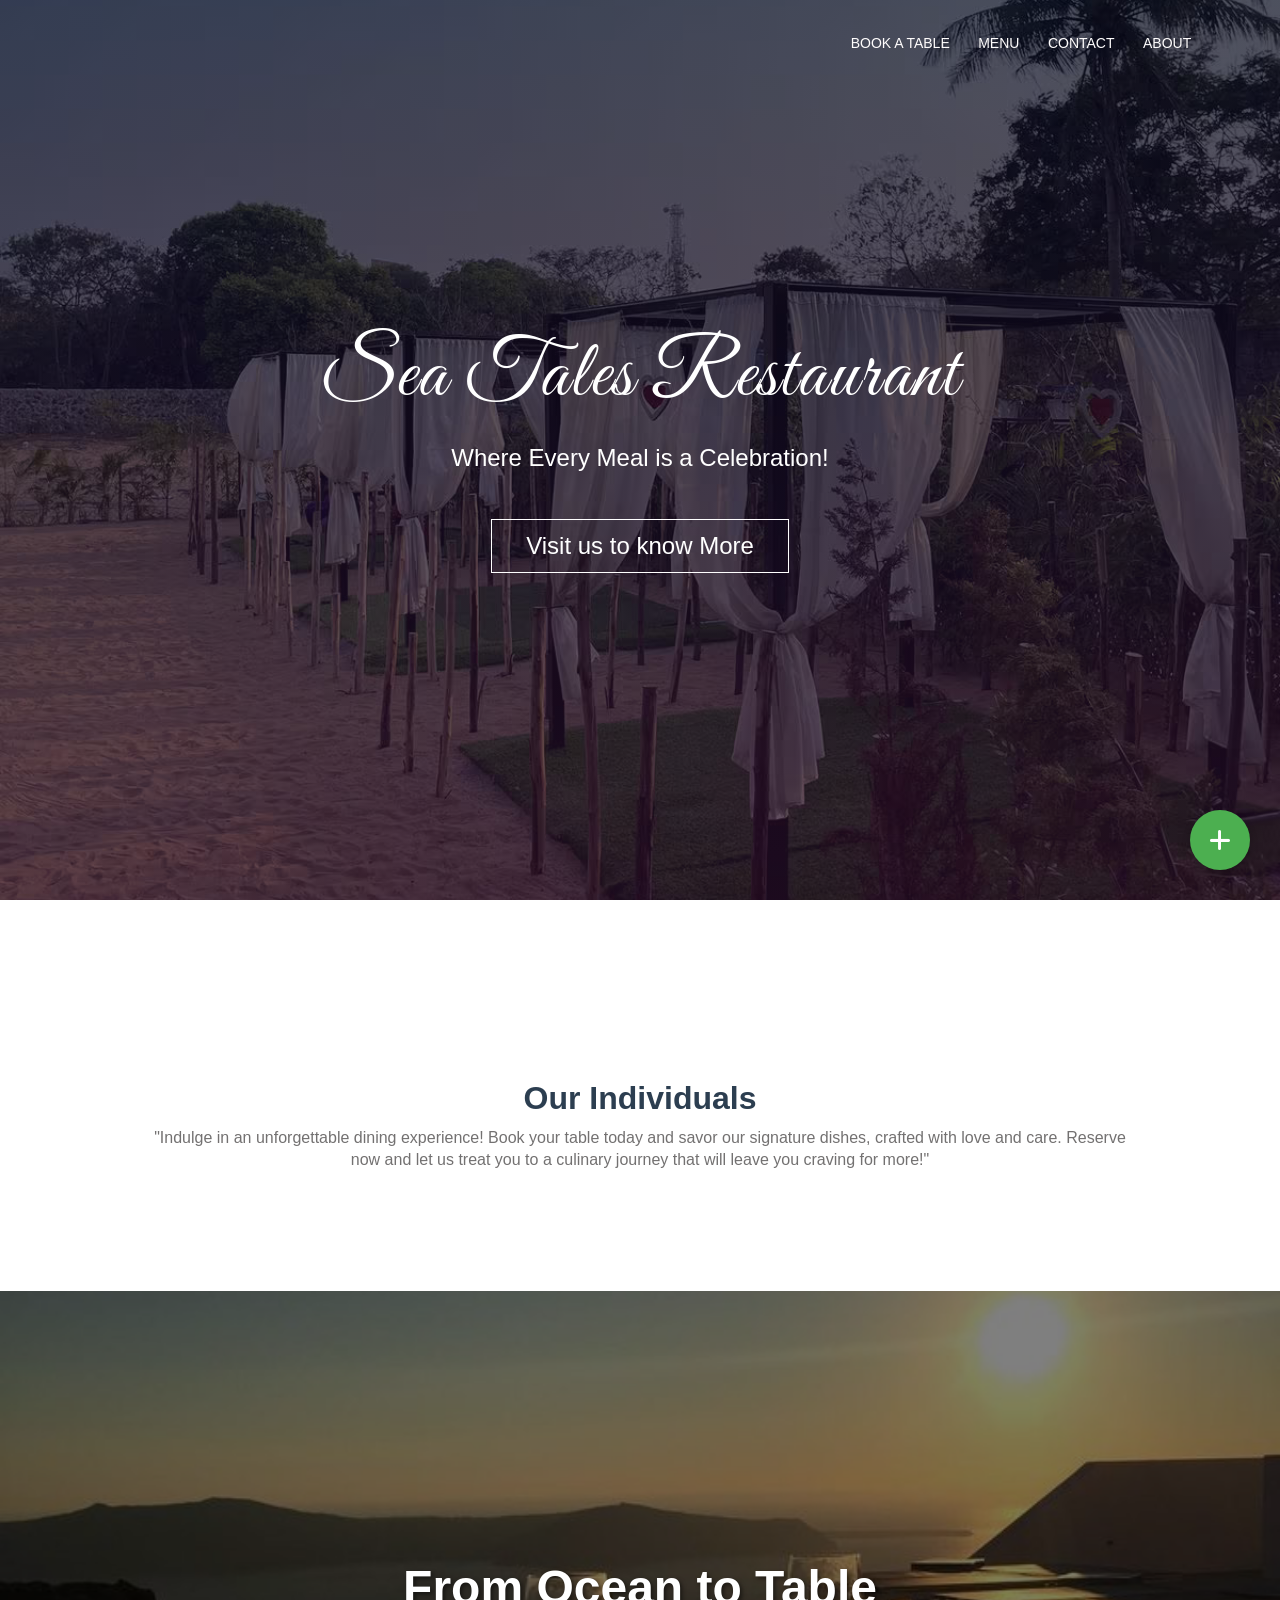
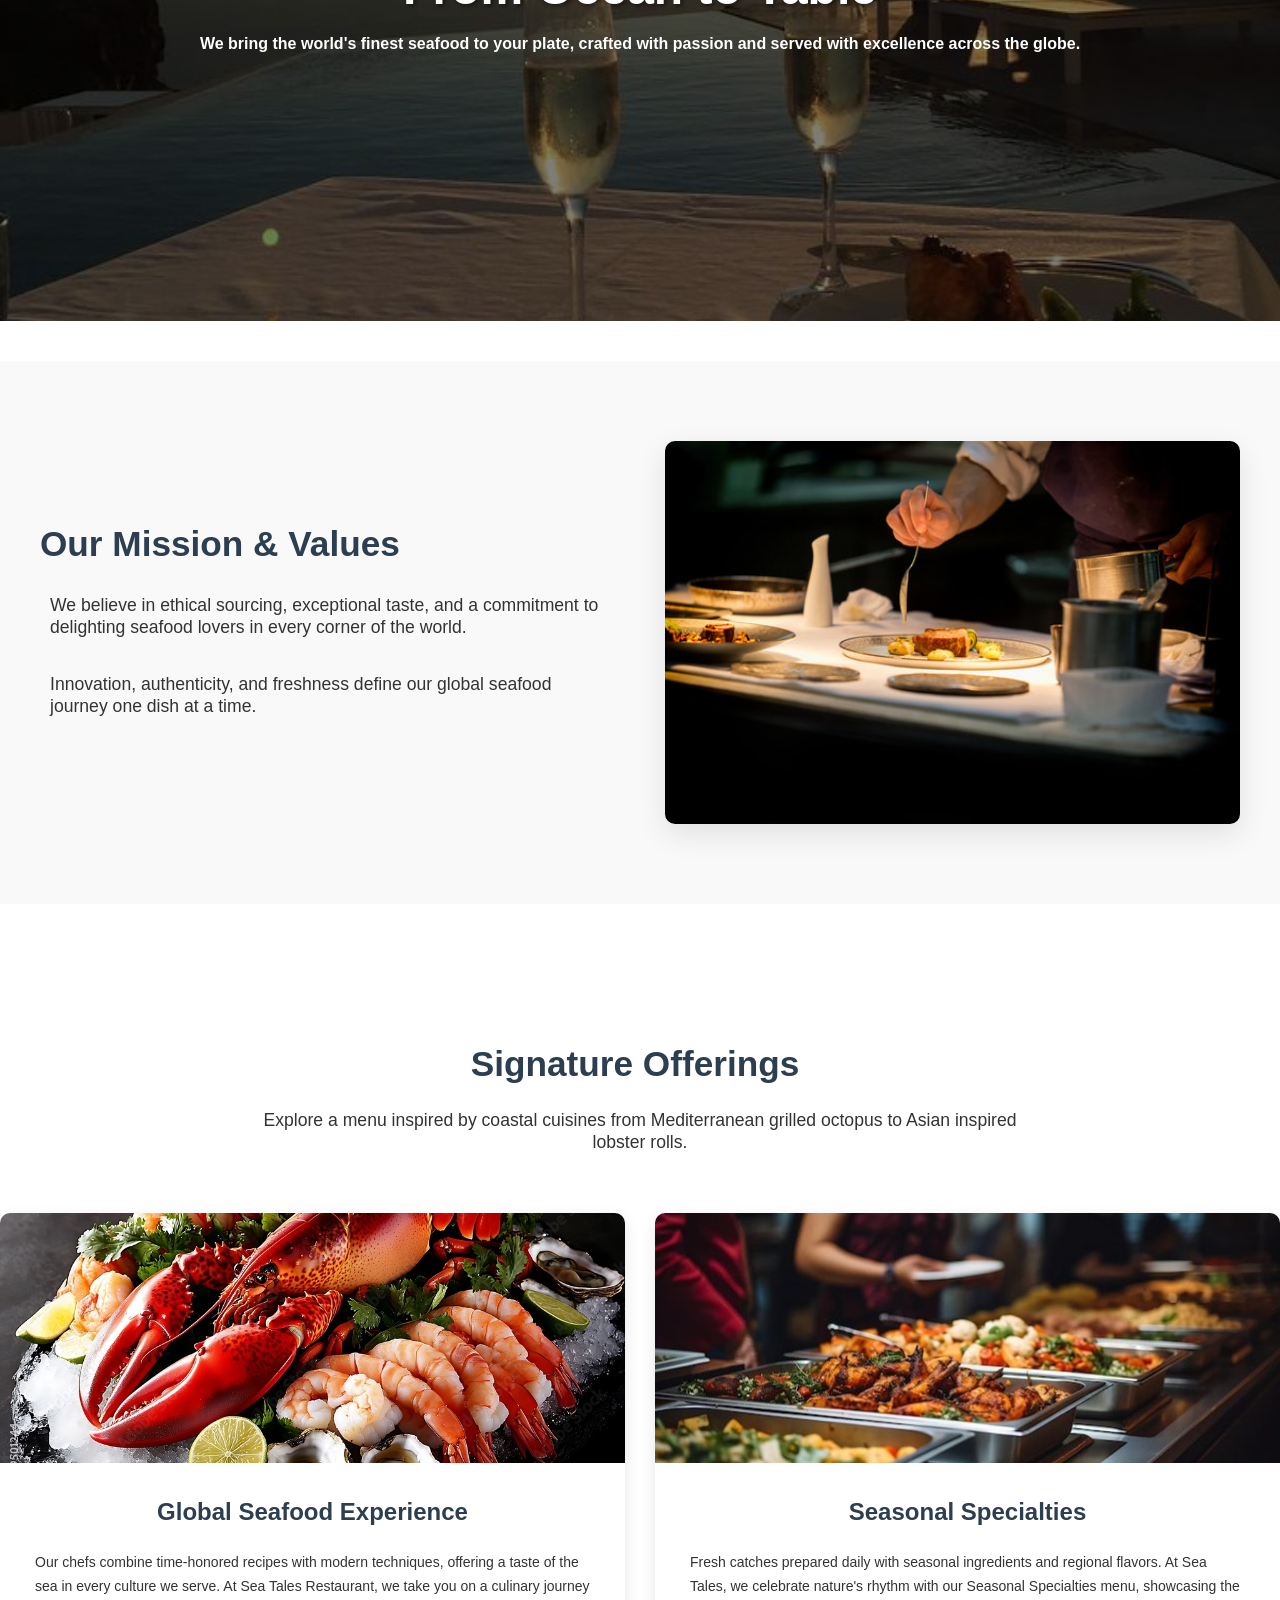
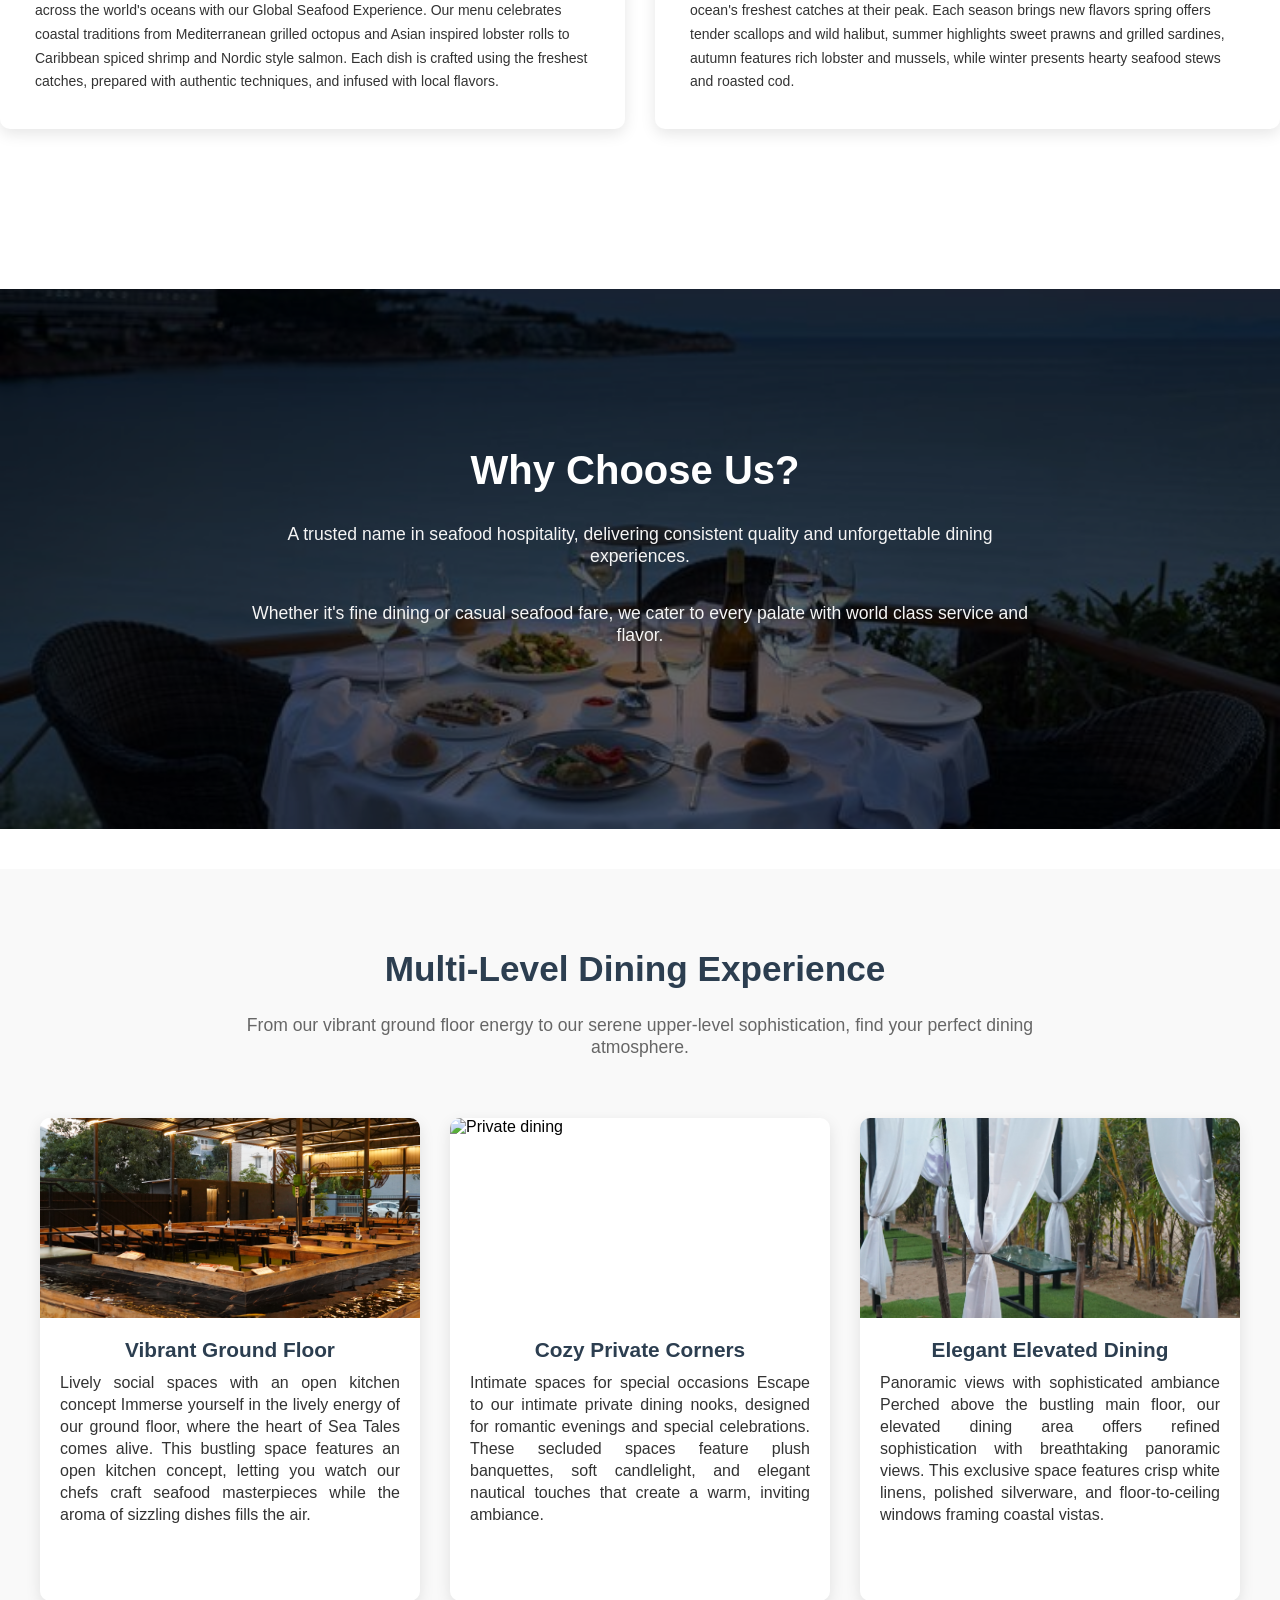
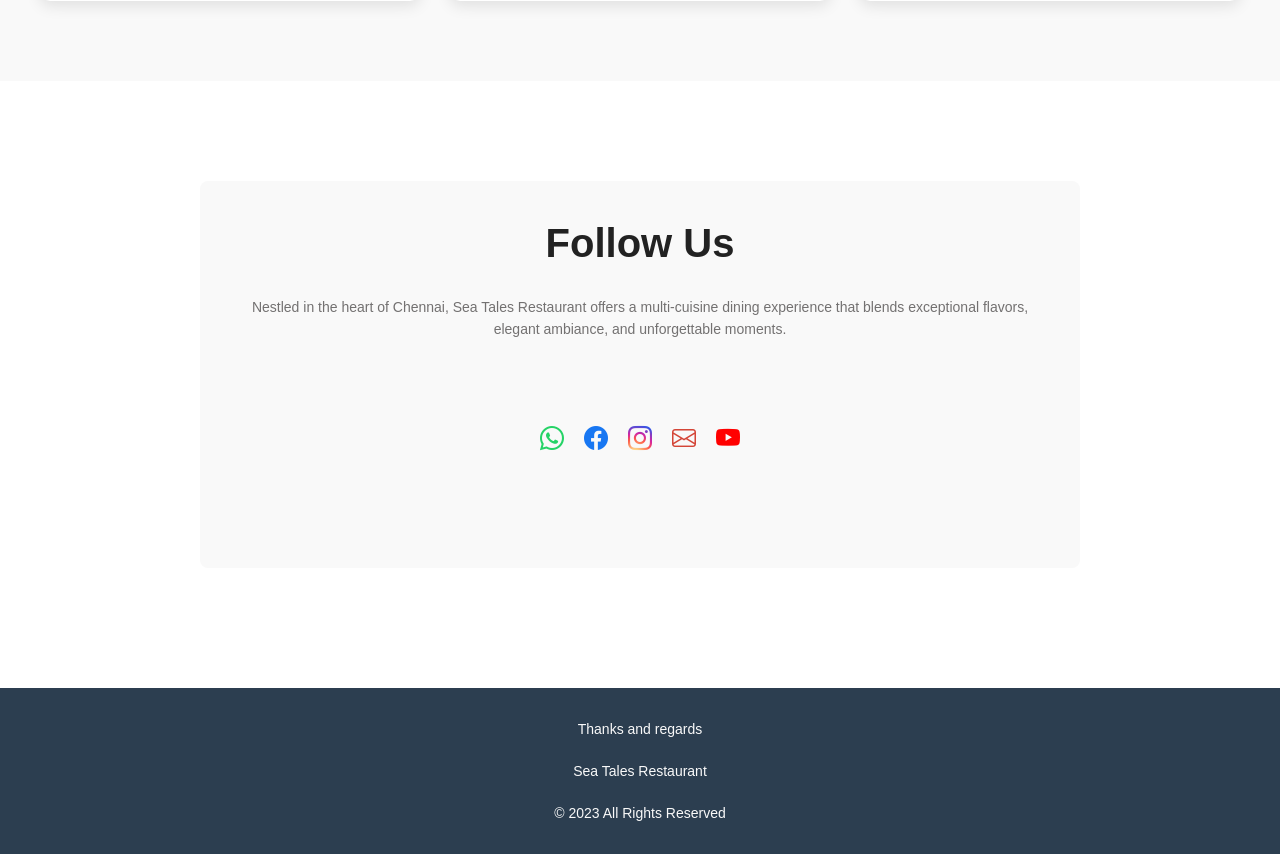
==== commit d25b888c: "changed fornt" ====
--- a/index.html
+++ b/index.html
@@ -14,6 +14,7 @@
     <link
         href="https://fonts.googleapis.com/css2?family=Poppins:ital,wght@0,100;0,200;0,300;0,400;0,500;0,600;0,700;0,800;0,900;1,100;1,200;1,300;1,400;1,500;1,600;1,700;1,800;1,900&display=swap"
         rel="stylesheet">
+    <link href="https://fonts.googleapis.com/css2?family=Great+Vibes&display=swap" rel="stylesheet">
     <link rel="stylesheet" href="https://cdn.jsdelivr.net/npm/bootstrap-icons@1.11.3/font/bootstrap-icons.min.css">
 
 <style>
@@ -288,7 +289,7 @@
         </nav>
 
         <div class="text-box">
-            <h1>Sea Tales Restaurant</h1>
+            <h1 style="font-family: 'Great Vibes', cursive; font-size: 5rem; font-weight: 400; letter-spacing: 2px;">Sea Tales Restaurant</h1>
             <p>Where Every Meal is a Celebration!</p>
             <a href="./dining.html" class="hero-btn">Visit us to know More</a>
         </div>
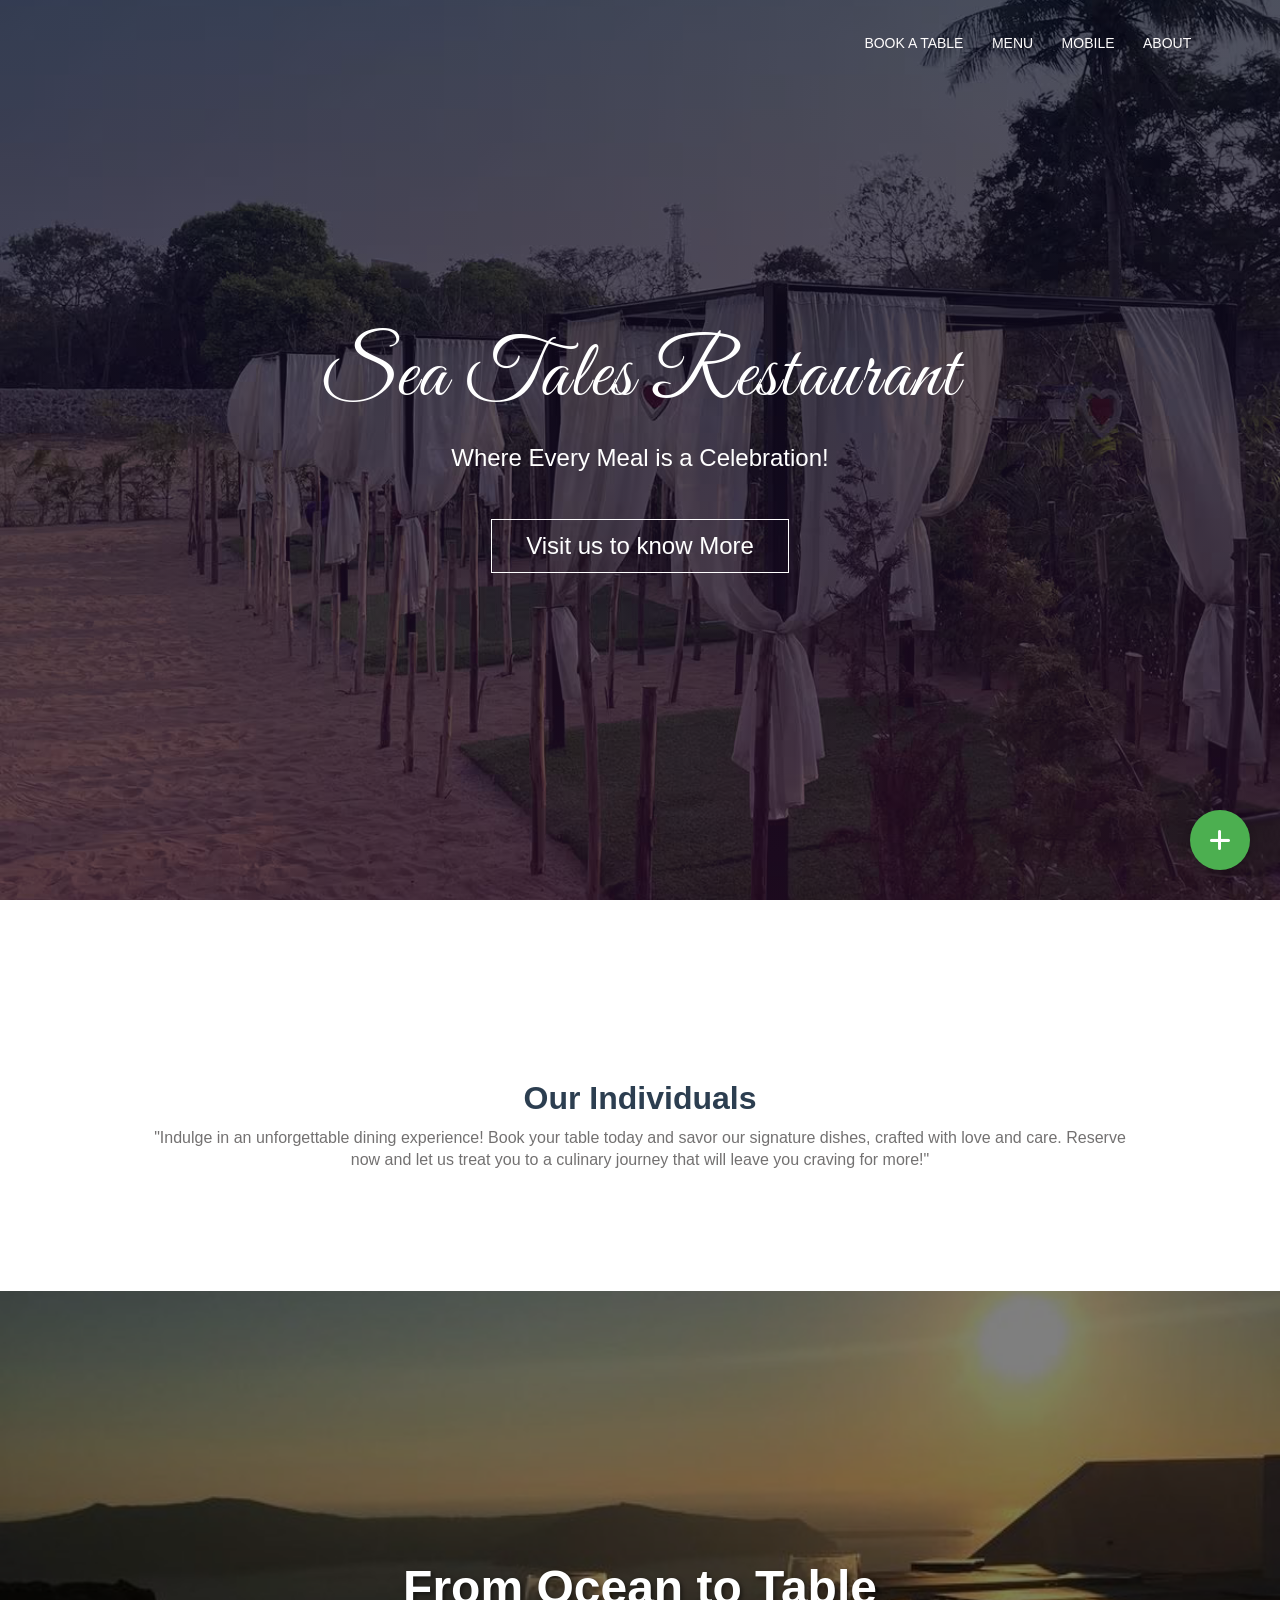
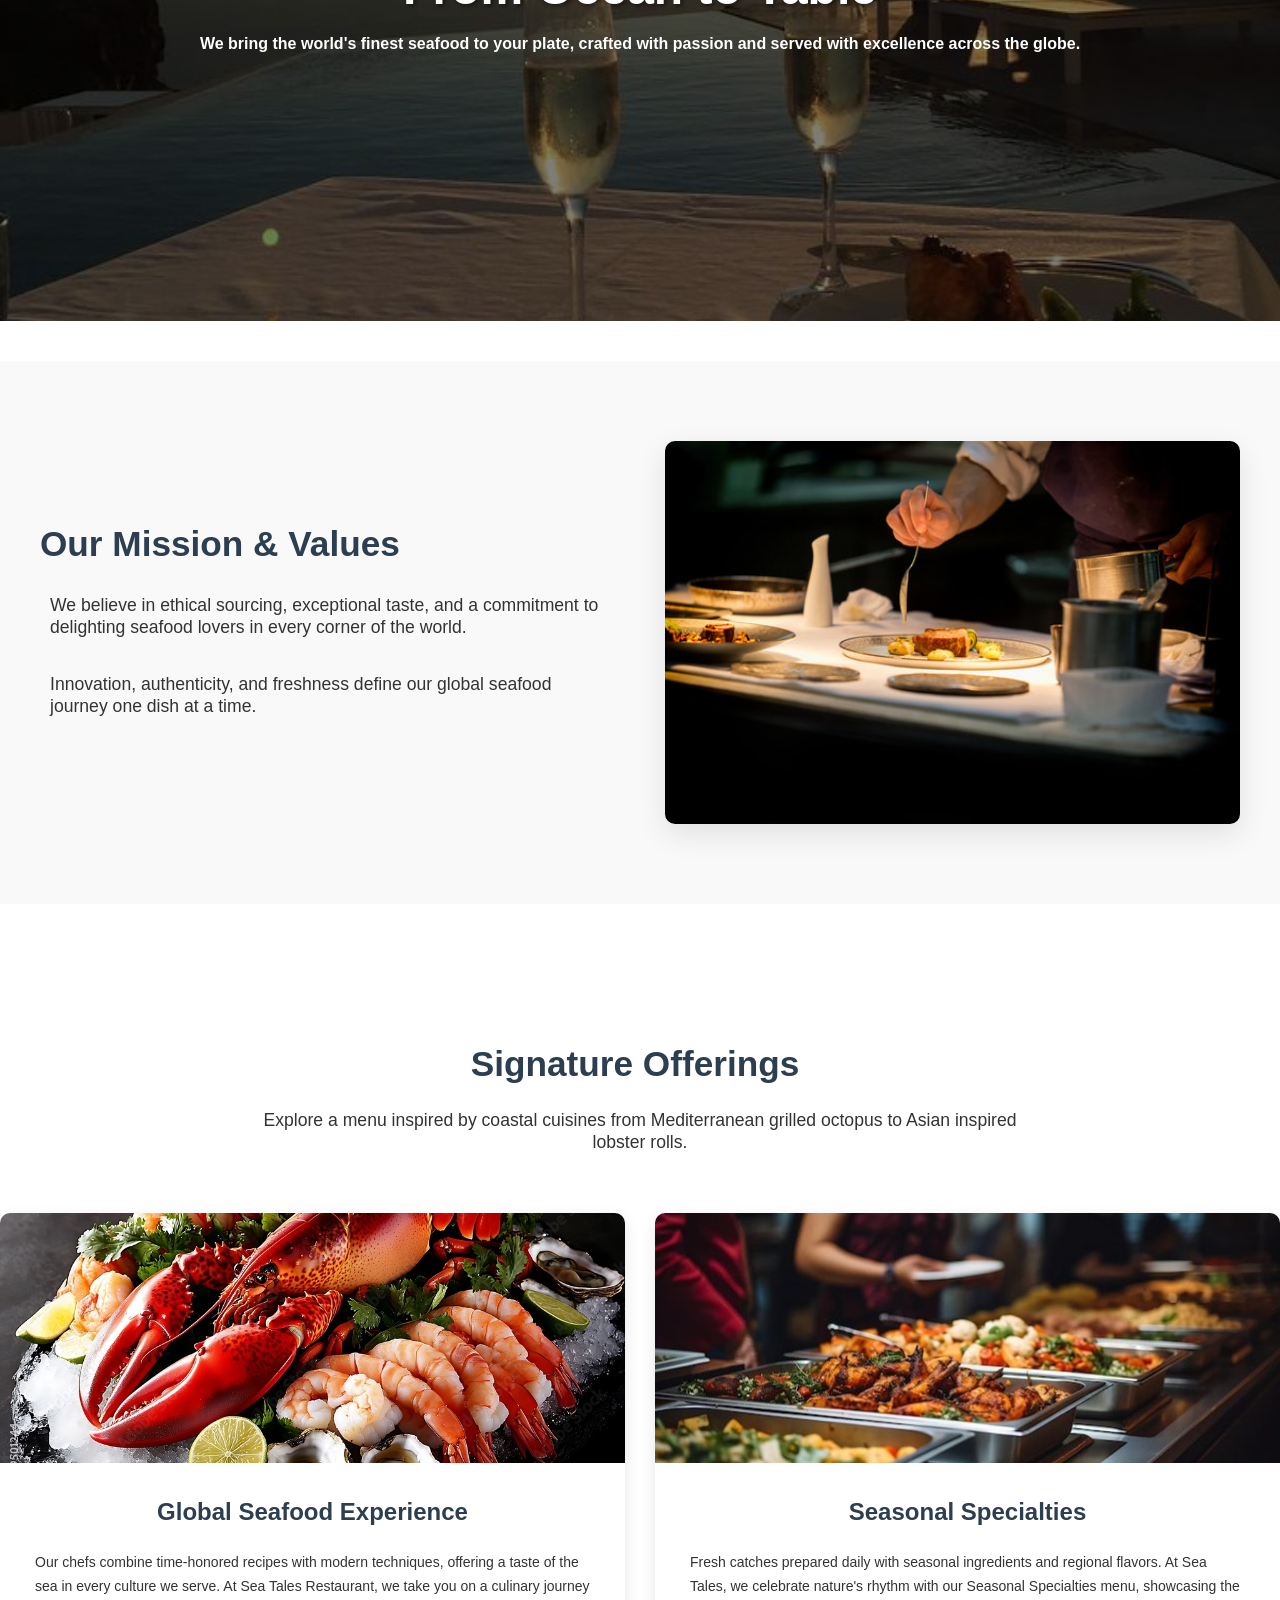
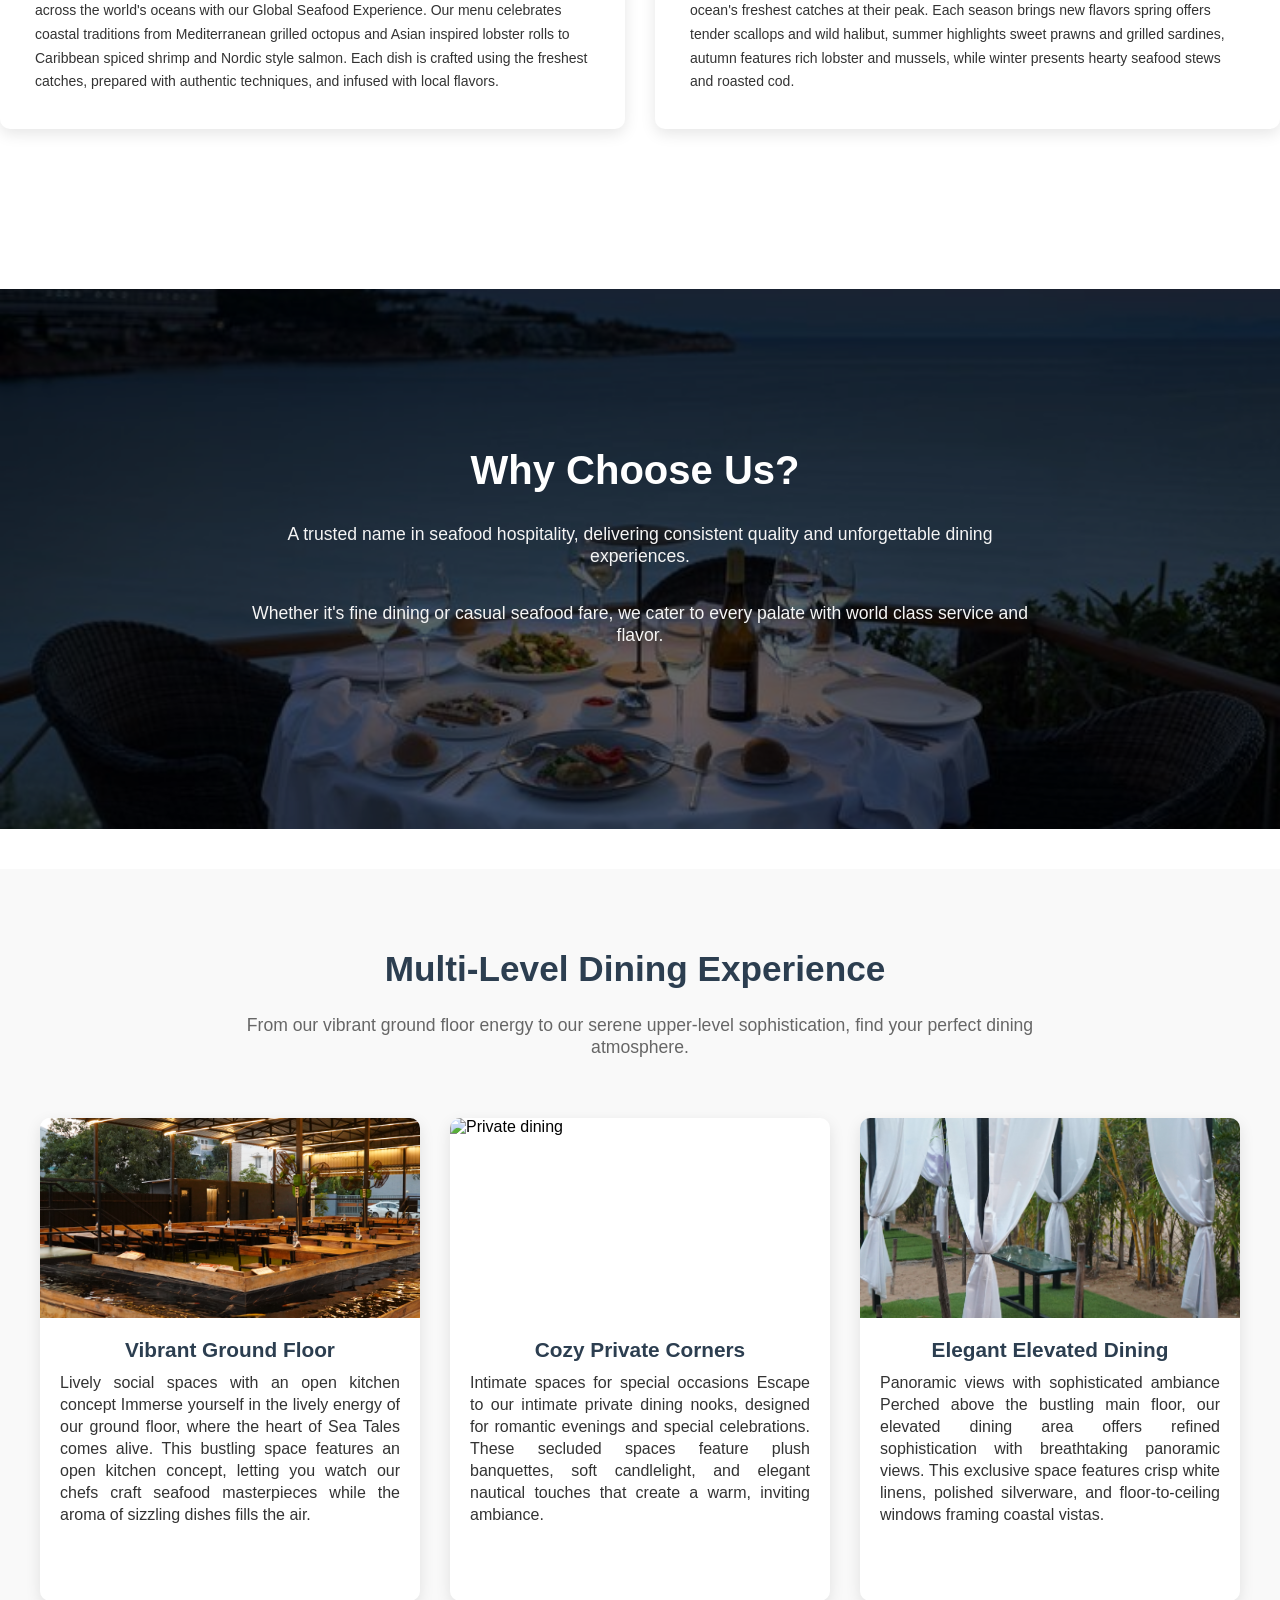
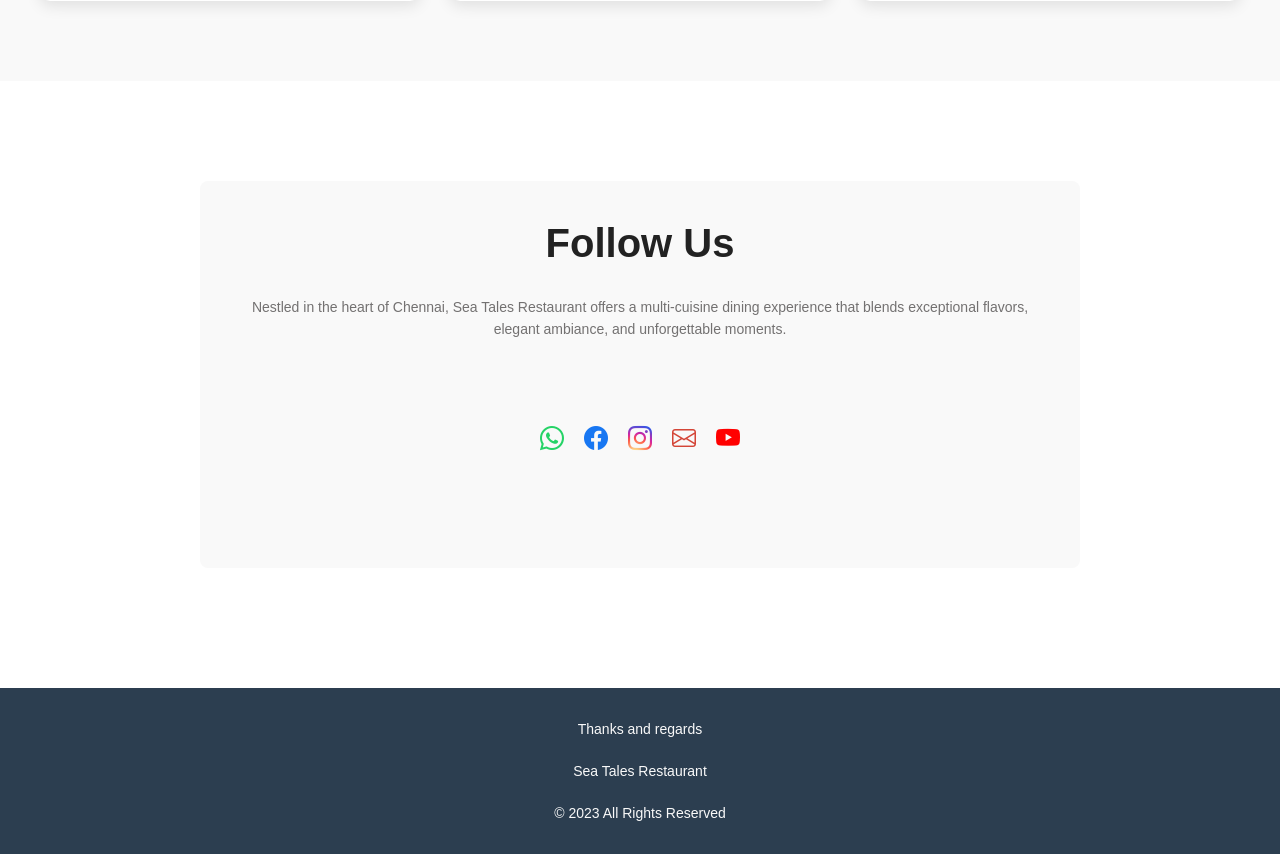
==== commit d0cb5cf6: "changed the contact" ====
--- a/index.html
+++ b/index.html
@@ -279,7 +279,7 @@
                 <ul class="sidebar">
                     <li><a href="./pakages.php">BOOK A TABLE</a></li>
                     <li><a href="./restuarant.html">MENU</a></li>
-                    <li><a href="./contact.php">CONTACT</a></li>
+                    <li><a href="./contact.php">MOBILE</a></li>
                     <li><a href="./about.html">ABOUT</a></li>
                 </ul>
             </div>
